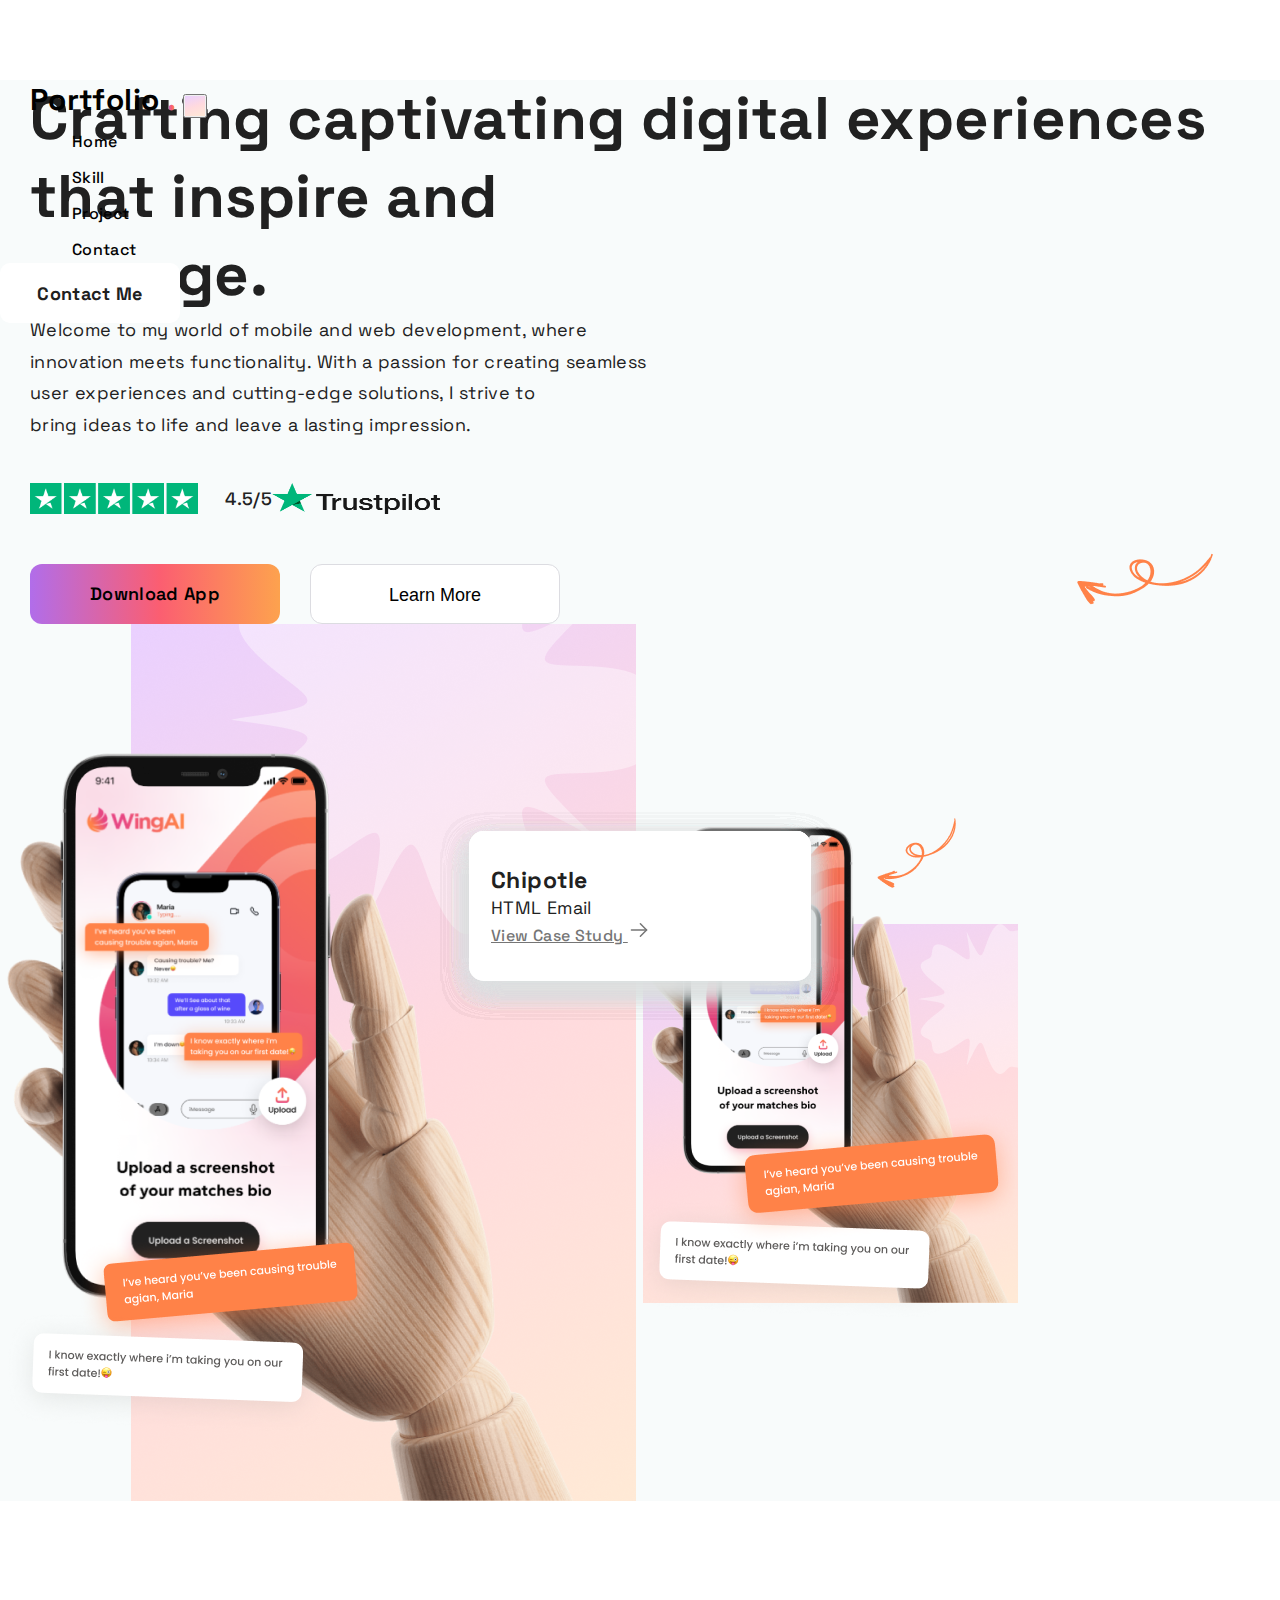
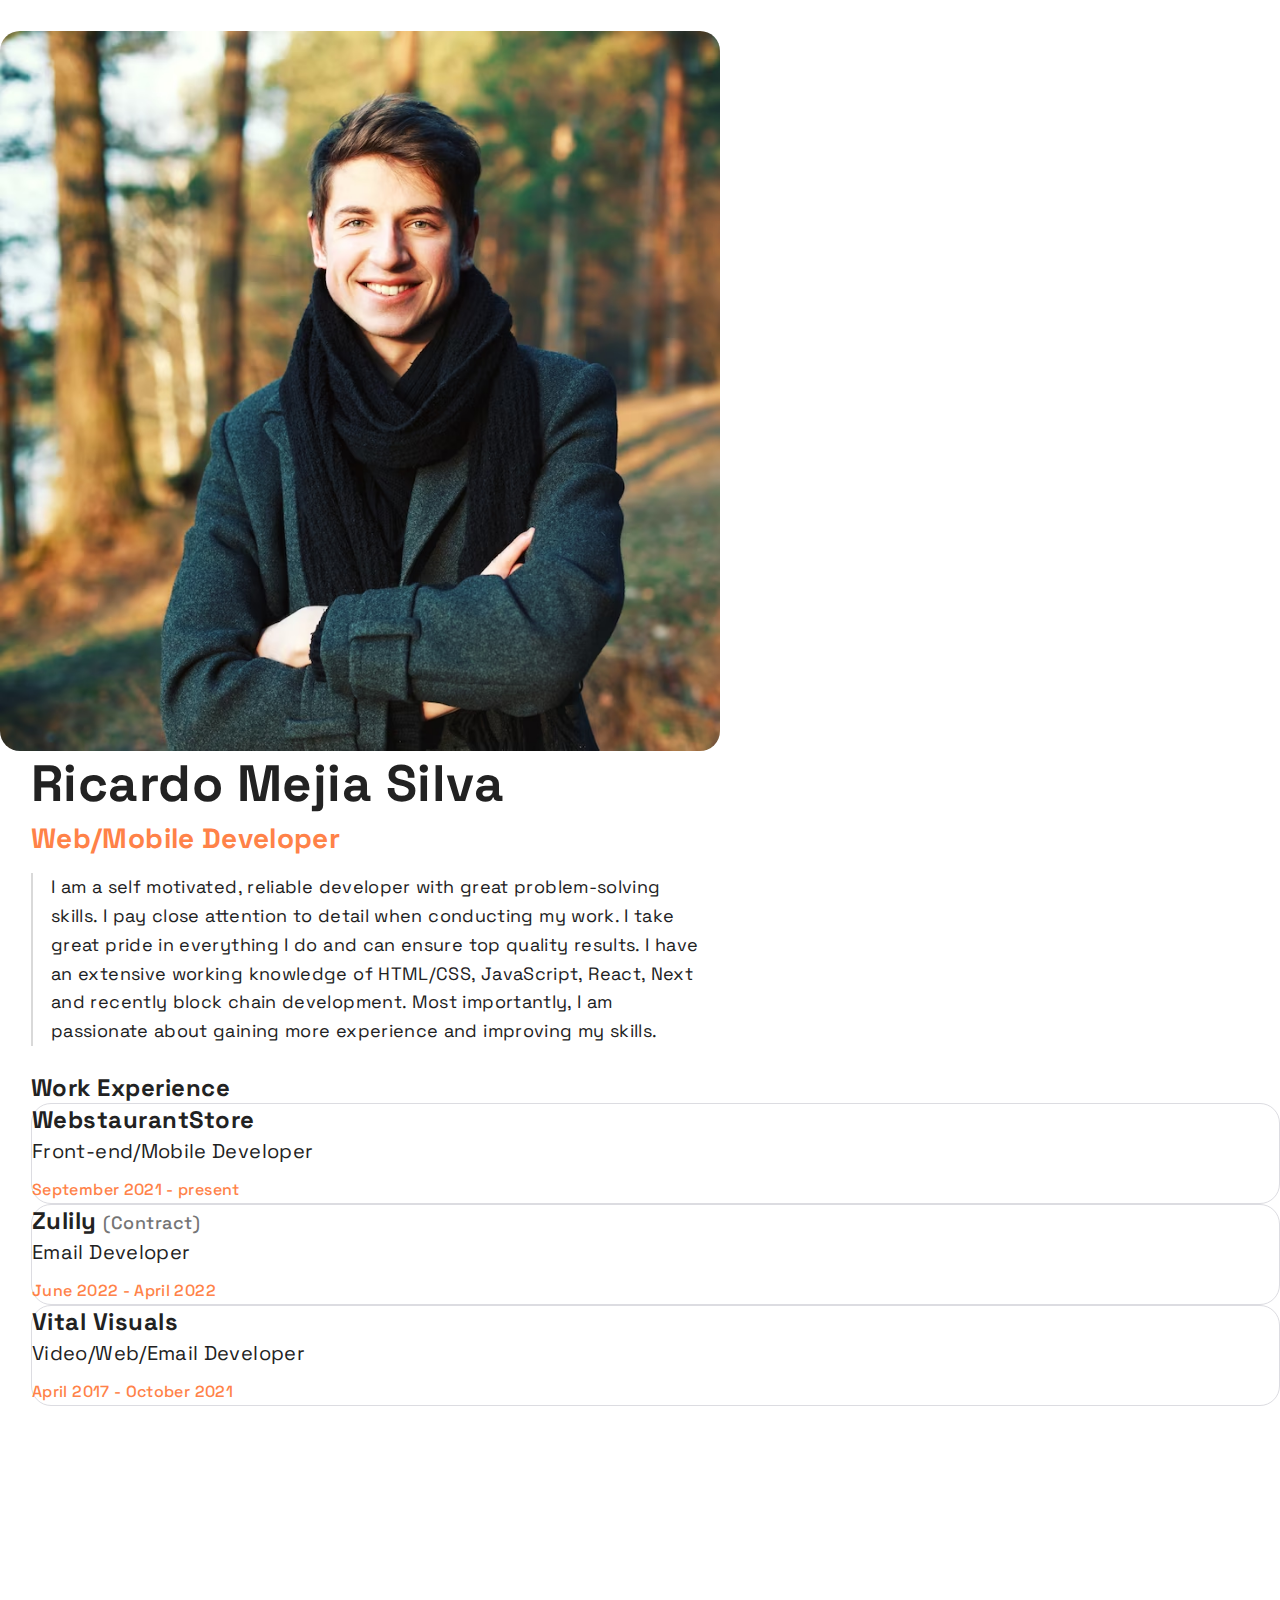
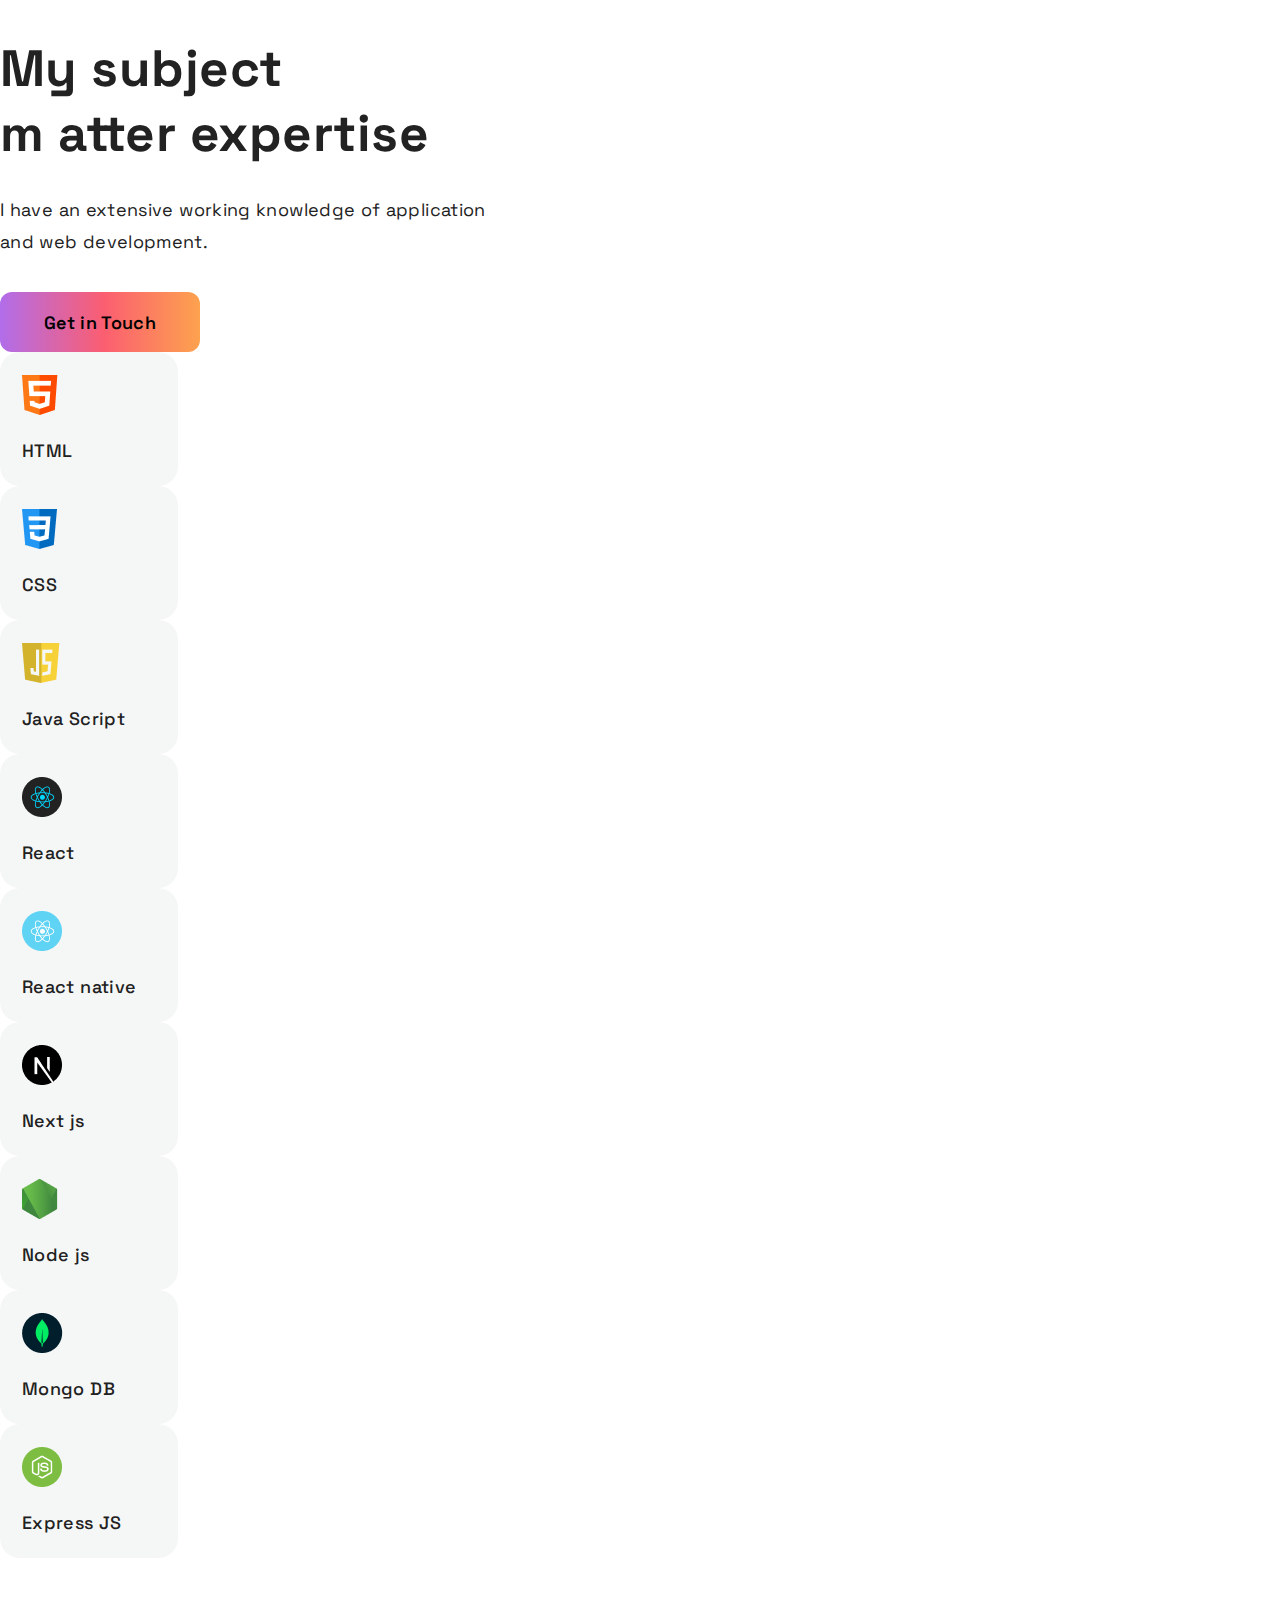
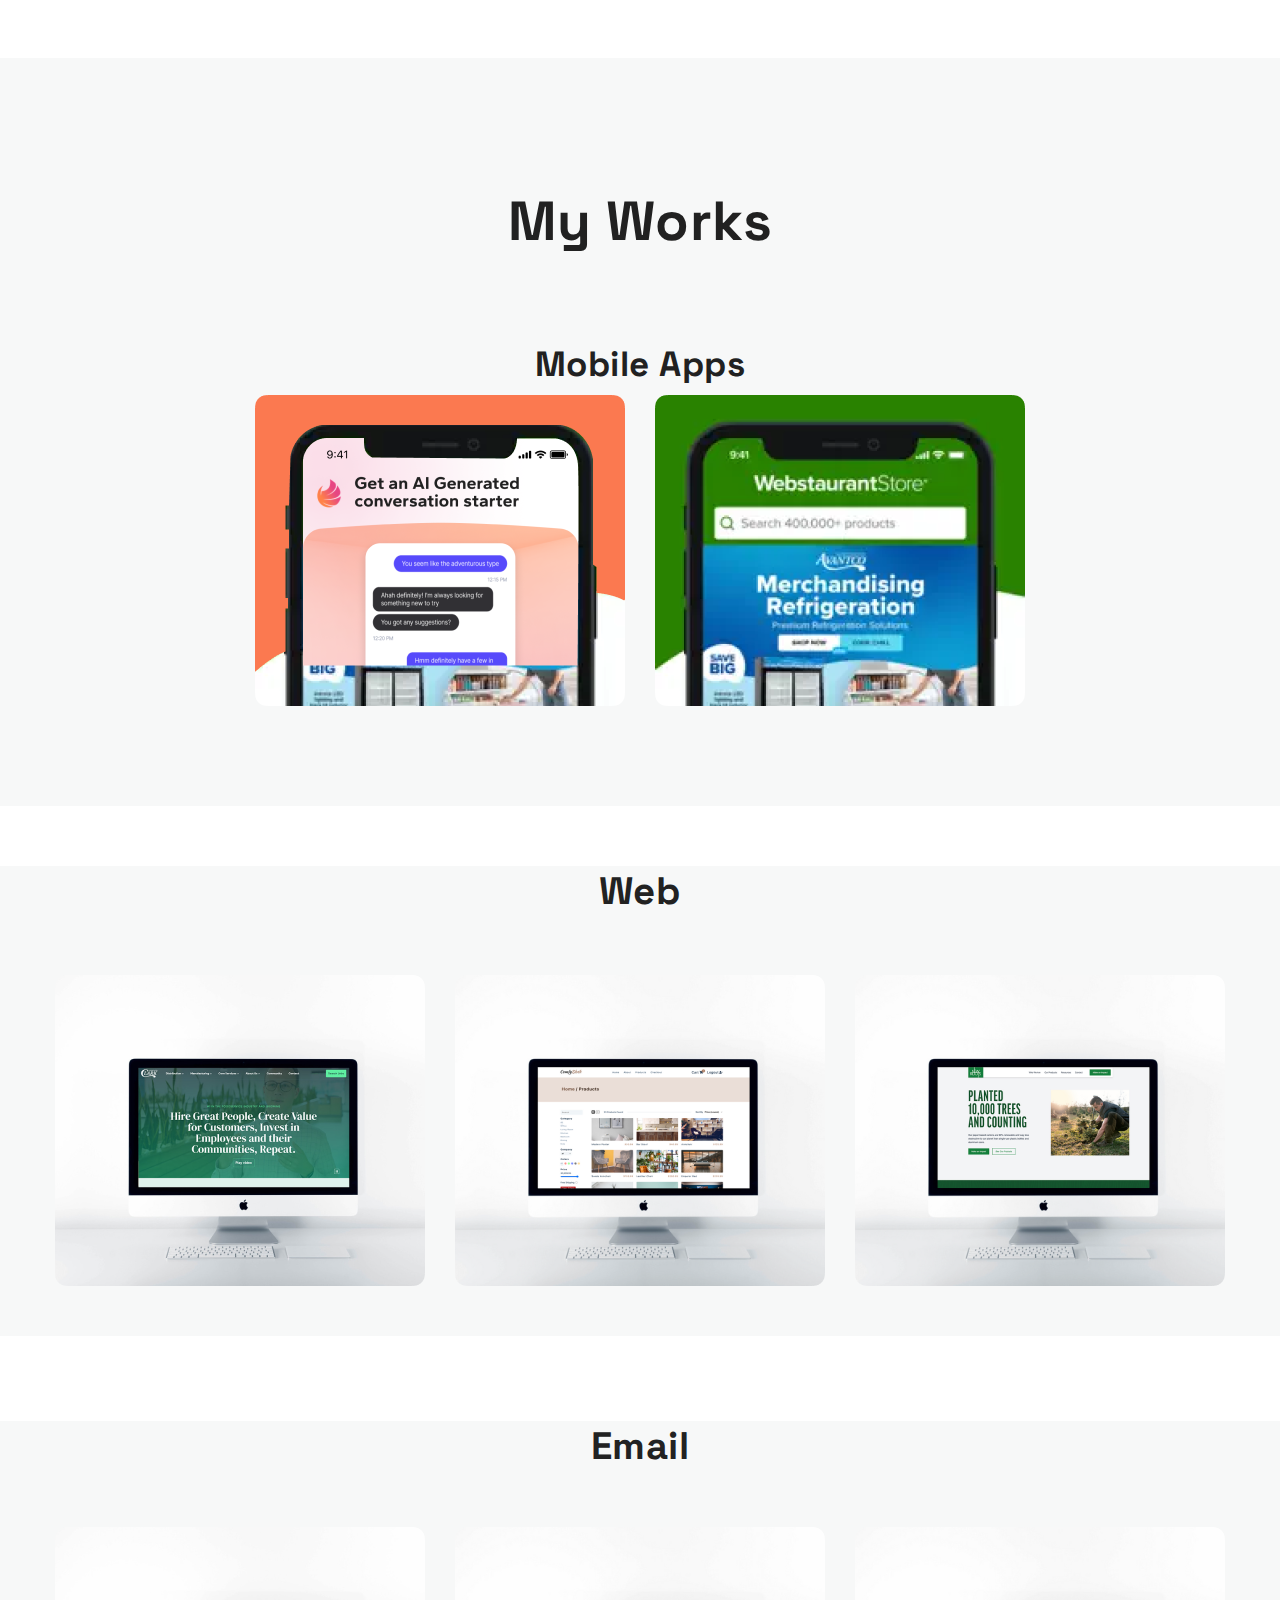
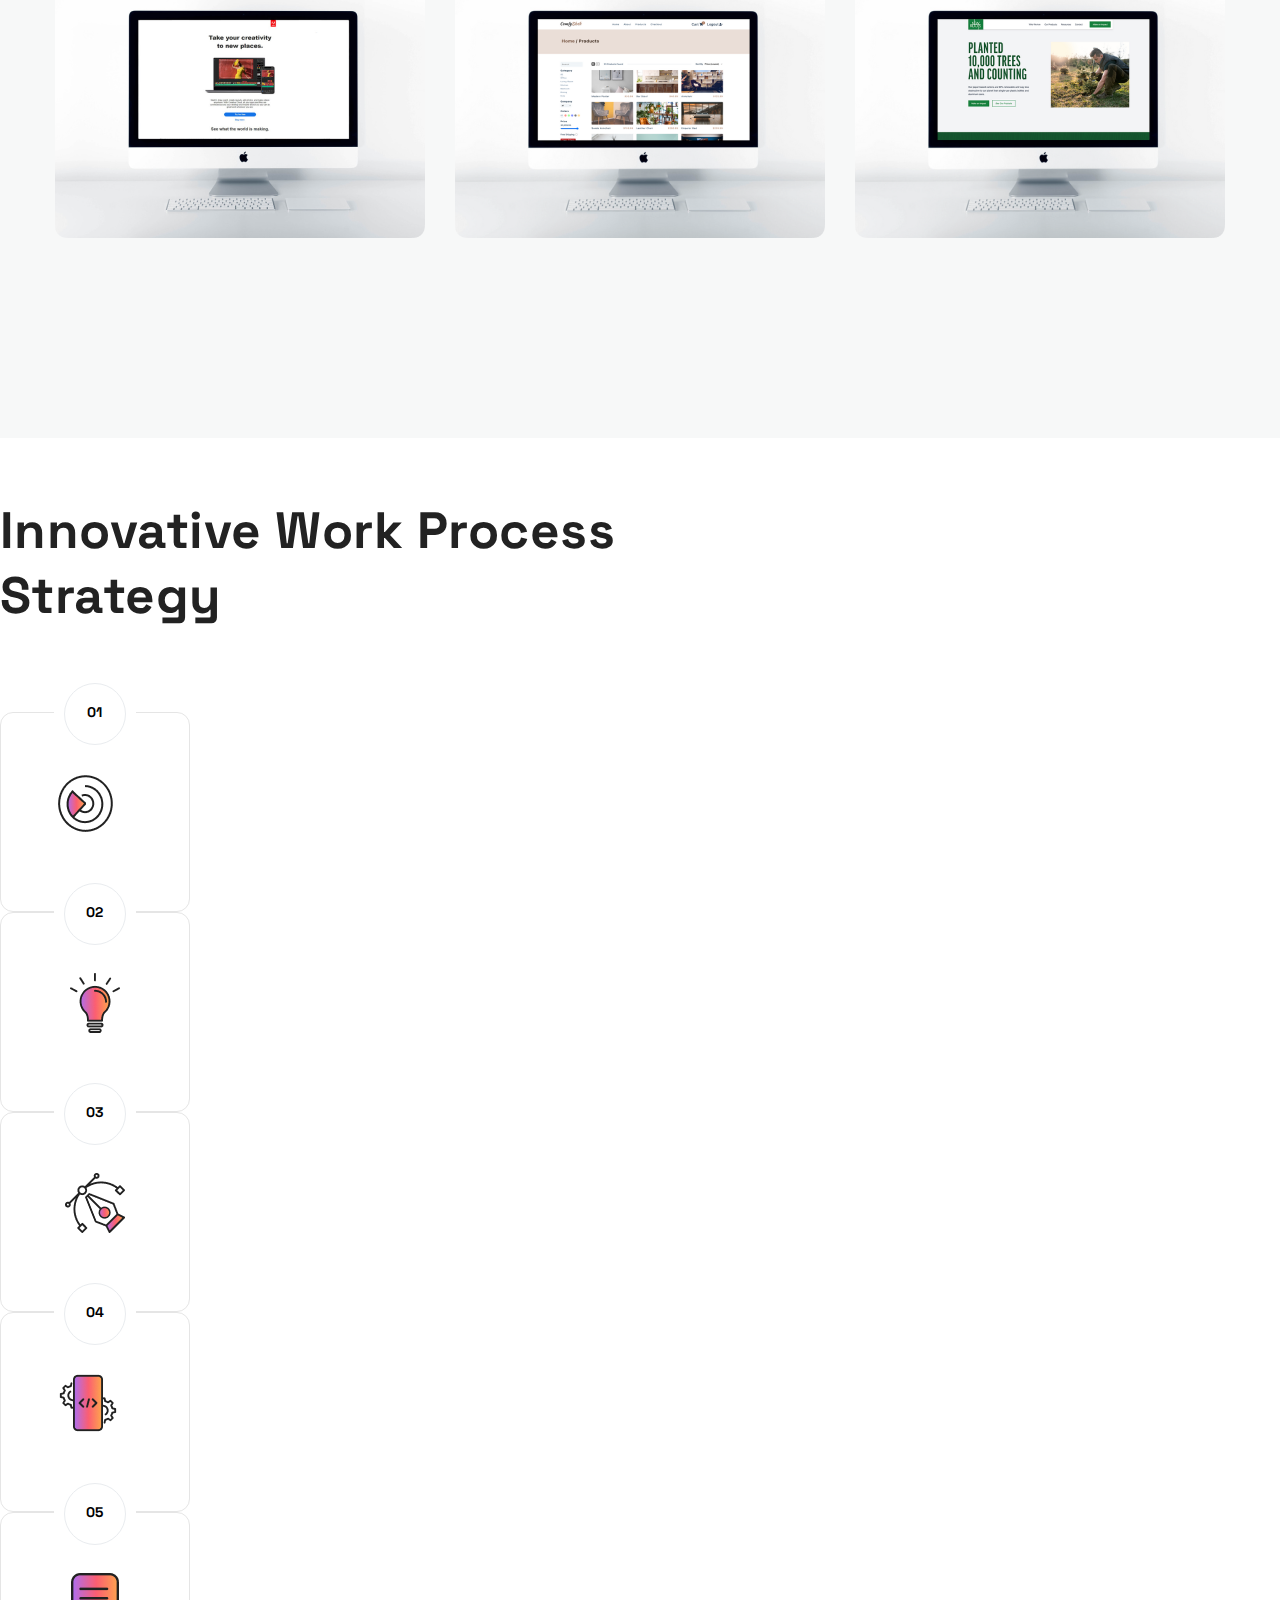
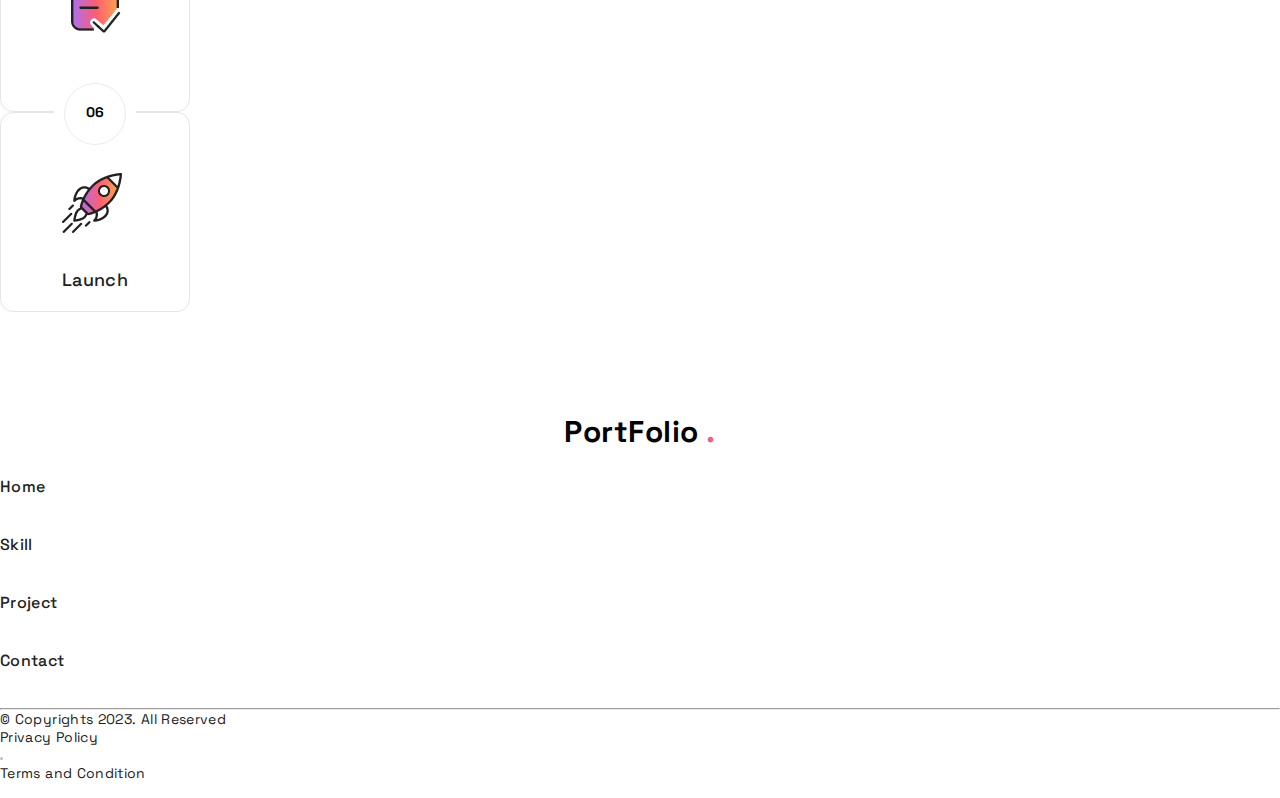
==== index.html @ aa21271e "first commit" ====
<!doctype html>
<html lang="en">

<head>
  <!-- Required meta tags -->
  <meta charset="utf-8">
  <meta name="viewport" content="width=device-width, initial-scale=1">

  <!-- Bootstrap CSS -->
  <link href="https://cdn.jsdelivr.net/npm/bootstrap@5.0.2/dist/css/bootstrap.min.css" rel="stylesheet"
    integrity="sha384-EVSTQN3/azprG1Anm3QDgpJLIm9Nao0Yz1ztcQTwFspd3yD65VohhpuuCOmLASjC" crossorigin="anonymous">

  <title>Index Page</title>

  <link rel="stylesheet" href="assets/css/style.css">
  <link rel="stylesheet" href="assets/css/responsive.css">
  <link rel="stylesheet" href="https://cdnjs.cloudflare.com/ajax/libs/font-awesome/6.4.2/css/all.min.css">

</head>

<body>


  <!-- Optional JavaScript; choose one of the two! -->

  <!-- Option 1: Bootstrap Bundle with Popper -->
  <header>

    <div class="nav_section">
      <nav class="navbar navbar-expand-md navbar-light ">
        <div class="container">
          <a class="navbar-brand" href="#">Portfolio <span>.</span></a>
          <button class="navbar-toggler" type="button" data-bs-toggle="collapse"
            data-bs-target="#navbarSupportedContent" aria-controls="navbarSupportedContent" aria-expanded="false"
            aria-label="Toggle navigation">
            <span class="navbar-toggler-icon"></span>
          </button>
          <div class="collapse navbar-collapse" id="navbarSupportedContent">
            <ul class="navbar-nav me-auto mb-2 mb-md-0">
              <li class="nav-item">
                <a class="nav-link active" aria-current="page" href="#">Home</a>
              </li>
              <li class="nav-item">
                <a class="nav-link" href="#">Skill</a>
              </li>
              <li class="nav-item">
                <a class="nav-link" href="#">Project</a>
              </li>
              <li class="nav-item">
                <a class="nav-link" href="#">Contact</a>
              </li>

            </ul>
            <div class="contact_btn ">
              <button class="btn btn-secondary"><a class="contact_me" href="">Contact Me</a>
              </button>
            </div>
          </div>
        </div>
      </nav>

    </div>


  </header>

  <main>
    <section class="top_section" style="background-color:#F8FBFB;">
      <div class="container ">
        <div class="row">
          <div class="col col-lg-12">
          </div>
        </div>
        <div class="row">

          <div class="col-md-7">
            <div class="left_content">
              <h2>
                Crafting captivating
                digital experiences <br>
                that inspire and <br>
                engage.
                
              </h2>
              <p>
                Welcome to my world of mobile and web development, where <br class="d-none d-lg-block"> innovation meets
                functionality.
                With a passion for creating seamless <br class="d-none d-lg-block"> user experiences and cutting-edge
                solutions,
                I strive to <br class="d-none d-lg-block"> bring ideas to life and leave a lasting impression.
              </p>

              <div class="img_group">
                <img src="./assets/images/star_pic.png" alt="">
                <span>4.5/5</span><img src="./assets/images/star_pic2.png" alt="">
              </div>
              <div class="btn_group">
                <button class="btn btn-primary"><a>Download App</a></button>
                <button>
                  <a href="#"></a>Learn More
                </button>

                <img class="d-none d-lg-block btn_img" src="./assets/images/Frame.png" alt="">
              </div>
            </div>
          </div>
          <div class="col-md-5 p-0">
            <div class="right_content_hero ">
              <img class="d-none d-lg-block img-fluid w-100" src="./assets/images/hero-img.png" alt="">
              <img class="d-block d-lg-none img-fluid w-100" src="./assets/images/sm-bg.png" alt="">
            </div>
          </div>
        </div>

      </div>


    </section>


    <!-- ..............DEVELOPER PAGE START............ -->

    <section id="developer" style="background-color:#FFF; padding-bottom: 100px;">

      <div class="container">
        <div class="row">
          <div class="col-12 col-lg-5 ">
            <div class="dev_left_img">
              <img class="img-fluid" src="./assets/images/dev_left_img.png" alt="">
            </div>


          </div>
          <div class="col-12 col-lg-7">
            <div class="dev_right_side">
              <h1>Ricardo Mejia Silva</h1>

              <span>Web/Mobile Developer</span>

              <p class="para">I am a self motivated, reliable developer with great problem-solving <br
                  class="d-none d-md-block"> skills. I pay
                close attention to detail when conducting my work. I take <br class="d-none d-md-block">
                great pride in everything I do and can ensure top quality results. I have <br class="d-none d-md-block">
                an extensive working
                knowledge of HTML/CSS, JavaScript, React, Next <br class="d-none d-md-block">
                and recently block chain development. Most importantly, I am <br class="d-none d-md-block"> passionate
                about gaining more
                experience and improving my skills.</p>

              <h5>Work Experience</h5>

              <div class="card">
                <div class="card-body d-flex ">
                  <div>
                    <h5 class="card-title">WebstaurantStore</h5>

                    <p class="pera_section">Front-end/Mobile Developer</p>
                  </div>
                  <span>September 2021 - present</span>
                </div>
                <div class="card-body d-flex ">
                  <div>
                    <h5 class="card-title">Zulily <span id="contact">(Contract)</span></h5>

                    <p class="pera_section">Email Developer</p>
                  </div>

                  <span>June 2022 - April 2022</span>


                </div>
                <div class="card-body d-flex ">
                  <div>
                    <h5 class="card-title">Vital Visuals</h5>

                    <p class="pera_section">Video/Web/Email Developer</p>
                  </div>

                  <span>April 2017 - October 2021</span>


                </div>

              </div>

            </div>

          </div>
        </div>

    </section>
    <!-- SUBJECT EXPERTISE START -->



    <section class="sub_expertise" style="padding-bottom: 100px;">

      <div class="container">
        <div class="row">

          <div class="col col-lg-6">
            <div class="sub_left">
              <h1>My subject <br class="d-none d-lg-block">
                m atter expertise
              </h1>

              <p class="left_pera ">I have an extensive working knowledge of application <br class="d-none d-lg-block">
                and web development. </p>

              <button class="btn btn-primary">Get in Touch

              </button>

            </div>

          </div>
          <div class="col col-lg-6">
            <div class="sub_right">
              <div class="box_group d-flex flex-wrap gap-4  ">
                <div class=" box ">

                  <img src="./assets/images/html.png" alt="">

                  <p>HTML</p>

                </div>
                <div class="box">

                  <img src="./assets/images/css.png" alt="">

                  <p>CSS</p>

                </div>
                <div class="box">
                  <img src="./assets/images/javascript.png" alt="">

                  <p>Java Script</p>

                </div>

                <div class="box">

                  <img src="./assets/images/react.png" alt="">

                  <p>React</p>

                </div>
                <div class="box">
                  <img src="./assets/images/react_native.png" alt="">

                  <p>React native</p>

                </div>
                <div class="box">
                  <img src="./assets/images/next_js.png" alt="">
                  <p>Next js</p>

                </div>



                <div class="box">
                  <img src="./assets/images/node_js.png" alt="">
                  <p>Node js</p>

                </div>
                <div class="box">
                  <img src="./assets/images/mongodb.png" alt="">
                  <p>Mongo DB</p>

                </div>
                <div class="box">
                  <img src="./assets/images/express_js.png" alt="">

                  <p>Express JS</p>

                </div>
              </div>



            </div>

          </div>


        </div>
      </div>
      </div>



      </div>

      </div>
    </section>




    <!-- SUBJECT EXPERTISE END -->

    <!-- MY WORK START -->

    <section id="my_works_section" class="section_padding" style="background: #F7F8F8;">

      <div class="container">
        <div class="row">
          <div class="col-lg-12">
            <div class="my_works">
              <h1>My Works</h1>

              <h2>Mobile Apps</h2>

              <div class="mobile_apps_img">
                <!-- mobile app part -->
                <div class="mobile_apps_item position-relative">
                  <img class="img-fluid" src="./assets/images/mobile_apps_left_img.png" alt="">

                  <div class="app ">
                    <h3>WingAI</h3>
                    <p>React App</p>
                    <span>View Case Study
                      <svg xmlns="http://www.w3.org/2000/svg" width="22" height="22" viewBox="0 0 22 22" fill="none">
                        <path d="M3.4375 11H18.5625" stroke="#757575" stroke-width="1.5" stroke-linecap="round"
                          stroke-linejoin="round" />
                        <path d="M12.375 4.8125L18.5625 11L12.375 17.1875" stroke="#757575" stroke-width="1.5"
                          stroke-linecap="round" stroke-linejoin="round" />
                      </svg>
                    </span>

                  </div>
                </div>
                <!-- mobile app part -->
                <!-- mobile app  part -->
                <div class="mobile_apps_item position-relative">
                  <img class="img-fluid" src="./assets/images/mobile_apps_right_img.png" alt="">

                  <div class="app ">
                    <h3>WebstaurantStore</h3>
                    <p>JavaScript App</p>
                    <span>View Case Study
                      <svg xmlns="http://www.w3.org/2000/svg" width="22" height="22" viewBox="0 0 22 22" fill="none">
                        <path d="M3.4375 11H18.5625" stroke="#757575" stroke-width="1.5" stroke-linecap="round"
                          stroke-linejoin="round" />
                        <path d="M12.375 4.8125L18.5625 11L12.375 17.1875" stroke="#757575" stroke-width="1.5"
                          stroke-linecap="round" stroke-linejoin="round" />
                      </svg>
                    </span>

                  </div>

                </div>
                <!-- mobile app  part -->

              </div>


            </div>

          </div>

        </div>

      </div>


    </section>


    <!-- MY WORK END -->


    <section id="web_section" style="background: #F7F8F8; padding-bottom: 50px;">

      <div class="container">
        <div class="row">
          <div class="col-lg-12">
            <div class="web">
              <h2>Web</h2>

              <div class="web_img_group">

                <div class="web_img_item position-relative">
                  <img src="./assets/images/web_img1.png" alt="">

                  <div class="web_box">
                    <h3>Clark Associates</h3>
                    <p>Company page</p>
                    <span>View Case Study
                      <svg xmlns="http://www.w3.org/2000/svg" width="22" height="22" viewBox="0 0 22 22" fill="none">
                        <path d="M3.4375 11H18.5625" stroke="#757575" stroke-width="1.5" stroke-linecap="round"
                          stroke-linejoin="round" />
                        <path d="M12.375 4.8125L18.5625 11L12.375 17.1875" stroke="#757575" stroke-width="1.5"
                          stroke-linecap="round" stroke-linejoin="round" />
                      </svg>

                    </span>

                  </div>

                </div>

                <div class="web_img_item position-relative">
                  <img src="./assets/images/web_img2.png" alt="">

                  <div class="web_box">
                    <h3>Comfy Store</h3>
                    <p>React App</p>
                    <span>View Case Study
                      <svg xmlns="http://www.w3.org/2000/svg" width="22" height="22" viewBox="0 0 22 22" fill="none">
                        <path d="M3.4375 11H18.5625" stroke="#757575" stroke-width="1.5" stroke-linecap="round"
                          stroke-linejoin="round" />
                        <path d="M12.375 4.8125L18.5625 11L12.375 17.1875" stroke="#757575" stroke-width="1.5"
                          stroke-linecap="round" stroke-linejoin="round" />
                      </svg>

                    </span>

                  </div>

                </div>

                <div class="web_img_item position-relative">
                  <img src="./assets/images/web_img3.png" alt="">

                  <div class="web_box">
                    <h3>New Roots</h3>
                    <p>Landing Page</p>
                    <span>View Case Study
                      <a href="./project_details_page2.html"><svg xmlns="http://www.w3.org/2000/svg" width="22"
                          height="22" viewBox="0 0 22 22" fill="none">
                          <path d="M3.4375 11H18.5625" stroke="#757575" stroke-width="1.5" stroke-linecap="round"
                            stroke-linejoin="round" />
                          <path d="M12.375 4.8125L18.5625 11L12.375 17.1875" stroke="#757575" stroke-width="1.5"
                            stroke-linecap="round" stroke-linejoin="round" />
                        </svg></a>

                    </span>

                  </div>

                </div>


              </div>

            </div>

          </div>
        </div>
      </div>


    </section>




    <section id="email_section" style="background: #F7F8F8; padding-bottom: 200px;">

      <div class="container">
        <div class="row">
          <div class="col-lg-12">
            <div class="email">
              <h2>Email</h2>

              <div class="email_img_group">

                <div class="email_item position-relative">
                  <img src="./assets/images/email_img1.png" alt="">

                  <div class="email_box">
                    <h3>Adobe</h3>
                    <p>HTML Email</p>
                    <span>View Case Study
                      <svg xmlns="http://www.w3.org/2000/svg" width="22" height="22" viewBox="0 0 22 22" fill="none">
                        <path d="M3.4375 11H18.5625" stroke="#757575" stroke-width="1.5" stroke-linecap="round"
                          stroke-linejoin="round" />
                        <path d="M12.375 4.8125L18.5625 11L12.375 17.1875" stroke="#757575" stroke-width="1.5"
                          stroke-linecap="round" stroke-linejoin="round" />
                      </svg>

                    </span>

                  </div>

                </div>

                <div class="email_item position-relative">
                  <img src="./assets/images/web_img2.png" alt="">

                  <div class="email_box">
                    <h3>Apple</h3>
                    <p>HTML Email</p>
                    <span>View Case Study
                      <svg xmlns="http://www.w3.org/2000/svg" width="22" height="22" viewBox="0 0 22 22" fill="none">
                        <path d="M3.4375 11H18.5625" stroke="#757575" stroke-width="1.5" stroke-linecap="round"
                          stroke-linejoin="round" />
                        <path d="M12.375 4.8125L18.5625 11L12.375 17.1875" stroke="#757575" stroke-width="1.5"
                          stroke-linecap="round" stroke-linejoin="round" />
                      </svg>

                    </span>

                  </div>

                </div>

                <div class="email_item position-relative">
                  <img src="./assets/images/web_img3.png" alt="">

                  <div class="email_box">
                    <h3>Chipotle</h3>
                    <p>HTML Email</p>
                    <span>View Case Study
                      <svg xmlns="http://www.w3.org/2000/svg" width="22" height="22" viewBox="0 0 22 22" fill="none">
                        <path d="M3.4375 11H18.5625" stroke="#757575" stroke-width="1.5" stroke-linecap="round"
                          stroke-linejoin="round" />
                        <path d="M12.375 4.8125L18.5625 11L12.375 17.1875" stroke="#757575" stroke-width="1.5"
                          stroke-linecap="round" stroke-linejoin="round" />
                      </svg>

                    </span>

                  </div>

                </div>


              </div>

            </div>

          </div>
        </div>
      </div>


    </section>



    <section id="innovative_work" class="section_padding" style="background-color:#FFF;">
      <div class="container">
        <div class="section_head mb-5 text-center">
          <h1>Innovative Work Process <br class="d-none d-lg-block">
            Strategy</h1>
        </div>
        <div class="work_process_img_group">
          <div class="row">
            <div class="col-lg-2">

              <div class="work_process_img g-2 ">
                <div class="outer_box">

                  <div class="work_process_up_img">


                    <p class="number">01</p>

                  </div>
                </div>

                <div class="work_process_img_item text-center">
                  <img src="./assets/images/work_process1.png" alt="">
                  <p>Discover</p>
                </div>

              </div>

            </div>
            <div class="col-lg-2">
              <div class="work_process_img">
                <div class="outer_box">
                  <div class="work_process_up_img">


                    <p class="number">02</p>

                  </div>

                </div>






                <div class="work_process_img_item text-center">
                  <img src="./assets/images/work_process2.png" alt="">
                  <p>Idea</p>

                </div>

              </div>
            </div>
            <div class="col-lg-2">

              <div class="work_process_img">

                <div class="outer_box">
                  <div class="work_process_up_img">

                    <p class="number">03</p>

                  </div>


                </div>


                <div class="work_process_img_item text-center">
                  <img src="./assets/images/work_process3.png" alt="">
                  <p>Deign</p>
                </div>


              </div>

            </div>
            <div class="col-lg-2">
              <div class="work_process_img">
                <div class="outer_box">
                  <div class="work_process_up_img">


                    <p class="number">04</p>

                  </div>

                </div>



                <div class="work_process_img_item text-center">
                  <img src="./assets/images/work_process4.png" alt="">
                  <p>Develop</p>
                </div>


              </div>
            </div>
            <div class="col-lg-2">
              <div class="work_process_img">
                <div class="outer_box">
                  <div class="work_process_up_img">


                    <p class="number">05</p>

                  </div>


                </div>


                <div class="work_process_img_item text-center">
                  <img src="./assets/images/work_process5.png" alt="">
                  <p>Test</p>
                </div>


              </div>
            </div>
            <div class="col-lg-2">
              <div class="work_process_img">
                <div class="outer_box">

                  <div class="work_process_up_img">

                    <p class="number">06</p>

                  </div>

                </div>


                <div class="work_process_img_item text-center">
                  <img src="./assets/images/work_process6.png" alt="">
                  <p>Launch</p>
                </div>

              </div>
            </div>
          </div>

        </div>

      </div>

      </div>


    </section>



    <section id="footer">
      <div class="container">
        <div class="footer_head">
          <h3>
            PortFolio
            <span>.</span>

          </h3>

        </div>


        <div class="footer_list">
          <ul class="list_group d-flex justify-content-center align-items-center">
            <li>Home</li>
            <li>Skill</li>
            <li>Project</li>
            <li>Contact</li>
          </ul>

        </div>
        <hr>


        <div class="footer_bottom d-flex ">


          <p class="left_footer_text">© Copyrights 2023. All Reserved</p>

          <ul class=" right_footer_text d-flex align-items-end">

            <li>Privacy Policy</li>
            <li><svg xmlns="http://www.w3.org/2000/svg" width="3" height="3" viewBox="0 0 3 3" fill="none">
                <circle cx="1.5" cy="1.5" r="1.5" fill="#BEBEBE" />
              </svg></li>
            <li>Terms and Condition</li>
          </ul>


        </div>


      </div>

    </section>




    </div>

    <!-- </section> -->



  </main>







  <script src="https://cdn.jsdelivr.net/npm/bootstrap@5.0.2/dist/js/bootstrap.bundle.min.js"
    integrity="sha384-MrcW6ZMFYlzcLA8Nl+NtUVF0sA7MsXsP1UyJoMp4YLEuNSfAP+JcXn/tWtIaxVXM"
    crossorigin="anonymous"></script>

  <!-- Option 2: Separate Popper and Bootstrap JS -->
  <!--
    <script src="https://cdn.jsdelivr.net/npm/@popperjs/core@2.9.2/dist/umd/popper.min.js" integrity="sha384-IQsoLXl5PILFhosVNubq5LC7Qb9DXgDA9i+tQ8Zj3iwWAwPtgFTxbJ8NT4GN1R8p" crossorigin="anonymous"></script>
    <script src="https://cdn.jsdelivr.net/npm/bootstrap@5.0.2/dist/js/bootstrap.min.js" integrity="sha384-cVKIPhGWiC2Al4u+LWgxfKTRIcfu0JTxR+EQDz/bgldoEyl4H0zUF0QKbrJ0EcQF" crossorigin="anonymous"></script>
    -->
</body>

</html>
---- assets/css/style.css ----
@import url('https://fonts.googleapis.com/css2?family=Space+Grotesk:wght@300;400;500;600;700&display=swap');

/* ......common css start........ */
* {
  margin: 0;
  padding: 0;
  box-sizing: border-box;
}

@import url(../fonts/style.css);

body {
  /* font-family: 'Space Grotesk Regular'; */
  font-family: 'Space Grotesk', sans-serif;
  font-weight: 400;
  font-size: 1.8rem;
  letter-spacing: 0.36px;
}

:root {
  --theme-primary: border-radius: 12px;
  --theme-primary: linear-gradient(90deg, #B16DEA 0%, #FB5E71 51.72%, #FDA24E 100%);
  --theme-secondary: #D9EEE4;
  --text-warning: #E61C2B;
  --text-primary: #222;
  --text-secondary: rgba(34, 34, 34, 0.80);
}

p {
  color: var(--text-secondary);
  font-family: 'Space Grotesk';
  font-size: 1.8rem;
  font-style: normal;
  font-weight: 400;
  line-height: normal;
  letter-spacing: 0.36px;

}

h1,
h2,
h3,
h4,
h5,
h6 {
  color: var(--text-primary);
  font-family: 'Space Grotesk';
  font-style: normal;
  font-weight: 700;
  line-height: normal;
  letter-spacing: 0.48px;
}

img {
  vertical-align: middle;
}


h1 {
  font-size: 3.2rem
}

h2 {
  font-size: 2.4rem
}

h3 {
  font-size: 1.8rem
}

.bg-gray {
  background-color: #eee;
}

ul {
  list-style: none;
}

a {
  text-decoration: none;
}

.pt-10 {
  padding-top: 1rem
}

.pb-10 {
  padding-bottom: 1rem
}

.section_padding {
  padding-top: 100px;
  padding-bottom: 100px;
}

.pt-110 {
  padding-top: 110px;
}

/* .container{
  max-width: 1440px;
} */

.container-fluid {
  max-width: 1440px;
  padding-left: 106px;
}

.btn.btn-primary {
  padding: 0.2em 2em;
  font-size: 18px;
  font-family: 'Space Grotesk';
  background: var(--theme-primary);
  border: none;
  font-weight: 600;
  letter-spacing: 0.36px;
}

.btn.btn-secondary {
  padding: 13px 18px;
  font-size: 11px;
  font-family: 'Space Grotesk';
  background: #fff;
  border: none;
  font-weight: 400;
  letter-spacing: 0.36px;
  border-radius: 10px;

}



/* ......common css end........ */



/* ..............NAVBAR START........... */

.navbar-light .navbar-nav .nav-link {
  
  color: #000;
}


.navbar-nav {
  padding-left: 72px;
}

.navbar-toggler-icon {
  display: inline-block;
  width: 1.5em;
  height: 1.5em;
  vertical-align: middle;
  background-repeat: no-repeat;
  background-position: center;
  background-size: 100%;
  background: linear-gradient(162deg, #EAD0FF 0%, #FFDADE 51.72%, #FFE9D6 100%);
}

.nav-link {
  color: #000;
  font-family: Space Grotesk;
  font-size: 16px;
  font-style: normal;
  font-weight: 500;
  line-height: normal;
}

.contact_me {
  color: #202020;
  font-family: Space Grotesk;
  font-size: 18px;
  font-style: normal;
  font-weight: 700;
  line-height: normal;
}

.contact_details {
  color: #fff;

}

.navbar-brand span {
  background: var(--Linear, linear-gradient(90deg, #B16DEA 0%, #FB5E71 51.72%, #FDA24E 100%));
  background-clip: text;
  -webkit-background-clip: text;
  -webkit-text-fill-color: transparent;
  font-family: Space Grotesk;
  font-size: 30px;
  font-style: normal;
  font-weight: 700;
  line-height: normal;
}

.navbar-brand {
  color: #000;
  font-family: Space Grotesk;
  font-size: 30px;
  font-style: normal;
  font-weight: 700;
  line-height: normal;
  padding-left: 30px;
}

.navbar-nav button {
  border-radius: 10px;
  
}

.contact_btn {
  padding-right: 100px;
}


/* ..............NAVBAR END........... */


/* ...........MAIN CONTENT START.......... */

.left_content {
  margin-top: 80px;
}

.left_content li {
  font-size: 18px;
}

.left_content h2 {
  color: #212121;
  font-family: Space Grotesk;
  font-size: 60px;
  font-style: normal;
  font-weight: 700;
  line-height: 130%;
  /* 78px */
  margin-top: 80px;
  padding-left: 30px;
}

.left_content p {
  color: #212121;
  font-family: Space Grotesk;
  font-size: 18px;
  font-style: normal;
  font-weight: 400;
  line-height: 175%;
  /* 31.5px */
  padding-left: 30px;
}

.img_group img {
  width: 167.917px;
  height: 31px;
  flex-shrink: 0;
}

.img_group span {
  padding-left: 20px;
  color: #212121;
  font-family: Space Grotesk;
  font-size: 18px;
  font-style: normal;
  font-weight: 500;
  line-height: 140%;
}

.right_img {
  background: linear-gradient(162deg, #EAD0FF 0%, #FFDADE 51.72%, #FFE9D6 100%);
  width: 505px;
  height: 877px;
  flex-shrink: 0;
  background-repeat: no-repeat;
}

.right_img svg {
  width: 417px;
  height: 429px;
  padding-left: 250px;
  padding-bottom: 220px;
}

.right_img img {
  width: 100%;
  height: 752px;
  padding-bottom: 306px;
}

.img_group {
  margin-top: 37px;
  gap: 15px;
  padding-left: 30px;
}

.btn_group {
  display: flex;
  text-align: center;
  gap: 30px;
  margin-top: 50px;
  padding-left: 30px;
  position: relative;
}

.btn_img {
  position: absolute;

  right: 5%;
  bottom: -37%;
}

.btn_group button {
  border-radius: 8px;
  background-color: #fff;
  border-radius: 12px;
  border: 1px solid #DCDCE1;
  background: #FFF;
  font-size: 18px;
  width: 250px;
  height: 60px;
  flex-shrink: 0;
  padding: 20px 10px;
}

.btn_group button a {
  font-size: 18px;
}

.right_img span {
  display: inline-flex;
  transform: rotate(-5.1deg);
  padding: 12px 18px;
  justify-content: center;
  align-items: center;
  gap: 19px;
  border-radius: 8px;
  background: #FF8248;
  box-shadow: 0px 5.08501px 28px 0px rgba(255, 130, 72, 0.50);
}

/* ...........MAIN CONTENT END.......... */



/* <!-- ..............DEVELOPER PAGE START............ --> */

#developer {
  padding-top: 130px;
  padding-bottom: 130px;
}

.dev_left_img img {
  height: 720px;
  flex-shrink: 0;
  border-radius: 20px;
}

.dev_right_side {
  padding-left: 31px;
}

.dev_right_side span {
  color: #FF8248;
  font-family: Space Grotesk;
  font-size: 28px;
  font-style: normal;
  font-weight: 700;
  line-height: 160%;
}

.dev_right_side p.para {
  color: #212121;
  font-family: Space Grotesk;
  font-size: 18px;
  font-style: normal;
  font-weight: 400;
  line-height: 160%;
  /* 28.8px */
  margin: 13px 0 26px;
  padding-left: 20px;
  position: relative;
}

.dev_right_side p.para:before {
  position: absolute;
  content: '';
  background: #D9D9D9;
  width: 2px;
  height: 100%;
  left: 0;
  top: 0;
}

.dev_right_side .card-body {

  flex-shrink: 0;
  border-radius: 20px;
  border: 1px solid #DCDCE1;
  background: #FFF;
  gap: 50px;
  justify-content: space-between;
}

.dev_right_side .card-body span {
  color: #FF8248;
  text-align: right;
  font-family: Space Grotesk;
  font-size: 16px;
  font-style: normal;
  font-weight: 500;
  line-height: 160%;

}


.pera_section {
  color: #212121;
  font-family: Space Grotesk;
  font-size: 20px;
  font-style: normal;
  font-weight: 400;
  line-height: 160%;
}

#contact {
  color: #757575;
  font-family: Space Grotesk;
  font-size: 18px;
  font-style: normal;
  font-weight: 500;
  line-height: 140%;
}

.card {
  border: none;
  gap: 10px;
}

/* SUB EXPERTISE */

.sub_expertise {
  margin-top: 130px;
}

.sub_left button {
  width: 200px;
  height: 60px;
  flex-shrink: 0;
  border-radius: 12px;
  margin-top: 35px;
}

.sub_left p {
  color: #212121;
  font-family: Space Grotesk;
  font-size: 18px;
  font-style: normal;
  font-weight: 400;
  line-height: 175%;
  margin-top: 28px;
}


.sub_right .img {
  width: 178px;
  height: 134px;
  flex-shrink: 0;
  border-radius: 20px;
  background: #F5F6F6;
  padding: 22px 22px;
}

.sub_right .box:hover {
  background: var(--Linear, linear-gradient(90deg, #B16DEA 0%, #FB5E71 51.72%, #FDA24E 100%));
}

.sub_right .box {
  width: 178px;
  height: 134px;
  flex-shrink: 0;
  border-radius: 20px;
  background: #F5F6F6;
  padding: 22px 22px;

}

.box {
  width: 178px;
  height: 134px;
  flex-shrink: 0;
  border-radius: 20px;
  background: #F5F6F6;
  padding: 22px 22px;

}

.box p {
  color: #212121;
  font-family: Space Grotesk;
  font-size: 18px;
  font-style: normal;
  font-weight: 500;
  line-height: 120%;
  /* 21.6px */
  margin-top: 25px;
}
.box p:hover{
  color: #fff;
}


/* SUB EXPERTISE */


/* <!-- ..............DEVELOPER PAGE END............ --> */



/* .............MY WORKS PAGE START........... */

.my_works h1 {
  text-align: center;
  margin-top: 68px;
  margin-bottom: 76px;
  color: #212121;
  font-family: Space Grotesk;
  font-size: 55px;
  font-style: normal;
  font-weight: 700;
  line-height: 130%;
}

.my_works h2 {
  text-align: center;

  color: #212121;
  text-align: center;
  font-family: Space Grotesk;
  font-size: 35px;
  font-style: normal;
  font-weight: 700;
  line-height: 175%;

}

.mobile_apps {
  padding-bottom: 22px;
}

.mobile_apps_img {
  display: flex;
  justify-content: center;
  gap: 30px;
}

.mobile_apps_item .app {
  position: absolute;
  width: 342px;
  flex-shrink: 0;
  border-radius: 15px;
  background: #FFF;
  box-shadow: 0px 10px 24px 0px rgba(221, 225, 225, 0.50);
  padding: 20px;
  bottom: -91px;
  left: 50%;
  transform: translateX(-50%);
  margin-bottom: 10px;
}


.app h3 {
  color: #212121;
  font-family: Space Grotesk;
  font-size: 23px;
  font-style: normal;
  font-weight: 700;
  line-height: 130%;
  /* 29.9px */
  margin-top: 13px;

}

.app p {
  color: #212121;
  font-family: Space Grotesk;
  font-size: 18px;
  font-style: normal;
  font-weight: 400;
  line-height: 130%;
  /* 23.4px */
}

.app span {
  color: #757575;
  font-family: Space Grotesk;
  font-size: 16px;
  font-style: normal;
  font-weight: 500;
  line-height: 130%;
  /* 20.8px */
  text-decoration-line: underline;
}
/* .............MY WORKS PAGE END........... */



/* WEB SECTION START */

.web h2 {
  margin-top: 60px;
  text-align: center;
  margin-bottom: 60px;
}

.web_img_group {
  display: flex;
  justify-content: center;
  gap: 30px;
}

.web_box h3 {
  color: #212121;
  font-family: Space Grotesk;
  font-size: 23px;
  font-style: normal;
  font-weight: 700;
  line-height: 130%;
  /* 29.9px */
  margin-top: 13px;
}

.web_box p {
  color: #212121;
  font-family: Space Grotesk;
  font-size: 18px;
  font-style: normal;
  font-weight: 400;
  line-height: 130%;
  /* 23.4px */
}

.web_box span {
  color: #757575;
  font-family: Space Grotesk;
  font-size: 16px;
  font-style: normal;
  font-weight: 500;
  line-height: 130%;
  /* 20.8px */
  text-decoration-line: underline;
  position: absolute;
  margin-bottom: 15px;
}

.web_box {
  position: relative;
}


.web_img_item {
  max-width: 370px;
}

.web_img_item .web_box {
  position: absolute;
  width: 342px;
  height: 150px;
  flex-shrink: 0;
  border-radius: 15px;
  background: #FFF;
  box-shadow: 0px 10px 24px 0px rgba(221, 225, 225, 0.50);
  padding: 22px;
  bottom: -91px;
  left: 50%;
  transform: translateX(-50%);
  margin-bottom: 10px;
}

/* WEB SECTION END */


/* EMAIL SECTION START */

.email h2 {
  margin-top: 85px;
  text-align: center;
  margin-bottom: 57px;
}

.email_img_group {
  display: flex;
  justify-content: center;
  gap: 30px;
}

.email_box h3 {
  color: #212121;
  font-family: Space Grotesk;
  font-size: 23px;
  font-style: normal;
  font-weight: 700;
  line-height: 130%;
  /* 29.9px */
  margin-top: 13px;
}

.email_box p {
  color: #212121;
  font-family: Space Grotesk;
  font-size: 18px;
  font-style: normal;
  font-weight: 400;
  line-height: 130%;
  /* 23.4px */
}

.email_box span {
  color: #757575;
  font-family: Space Grotesk;
  font-size: 16px;
  font-style: normal;
  font-weight: 500;
  line-height: 130%;
  /* 20.8px */
  text-decoration-line: underline;
  position: absolute;
  margin-bottom: 15px;
}
.email_img_item {
  max-width: 370px;
}

.email_box {
  position: relative;
}

.email_item .email_box {
  position: absolute;
  width: 342px;
  height: 150px;
  flex-shrink: 0;
  border-radius: 15px;
  background: #FFF;
  box-shadow: 0px 10px 24px 0px rgba(221, 225, 225, 0.50);
  padding: 22px;
  bottom: -91px;
  left: 50%;
  transform: translateX(-50%);
  margin-bottom: 10px;
}

/* EMAIL SECTION END */


/* WORK PROCESS SECTION START */
.section_padding {
  padding-top: 60px;
  padding-bottom: 100px;
}

.work_process_img {
  width: 190px;
  height: 200px;
  flex-shrink: 0;
  border-radius: 13px;
  border: 1px solid #E5E5E5;
  background: #FFF;
  display: flex;
  justify-content: center;
  align-items: center;
  position: relative;
}

.work_process_img img{
  margin-top: 40px;
}

.section_head h1 {
  margin-bottom: 84px;
}

.work_process_img_item p {
  color: #212121;
  font-family: Space Grotesk;
  font-size: 18px;
  font-style: normal;
  font-weight: 500;
  line-height: 130%;
  /* 23.4px */
  margin-top: 35px;
}

.number {
  color: #000;
  text-align: center;
  font-family: Space Grotesk;
  font-size: 14px;
  font-style: normal;
  font-weight: 700;
  margin-bottom: 0px !important;
  margin-top: 10px;

}

.up_img_parent {
  background: #fff;
  padding: 4px;
}

.outer_box {
  background-color: white;
  padding: 10px;
  position: absolute;
  top: -40px;
  left: 50%;
  transform: translateX(-50%);
}



.work_process_up_img {
  width: 62px;
  height: 62px;
  border: 1px solid #e9ecef;
  border-radius: 50%;
  background: #fff;
  padding: 9px;
}

.work_process_up_img:hover {
  background: linear-gradient(90deg, #B16DEA 0%, #FB5E71 51.72%, #FDA24E 100%);
}




.btn-outline-secondary {
 
  border-color: #e9ecef;
}
.btn-outline-secondary:hover{
  background: #FFF;
  color: #000;
}

/* WORK PROCESS SECTION END */

/* FOOTER SECTION START */

.footer_head h3 {
  color: #000;
  font-family: Space Grotesk;
  font-size: 30px;
  font-style: normal;
  font-weight: 700;
  line-height: normal;
  text-align: center;
}

.footer_head span {
  background: var(--Linear, linear-gradient(90deg, #B16DEA 0%, #FB5E71 51.72%, #FDA24E 100%));
  background-clip: text;
  -webkit-background-clip: text;
  -webkit-text-fill-color: transparent;
  font-family: Space Grotesk;
  font-size: 30px;
  font-style: normal;
  font-weight: 700;
  line-height: normal;
}

.list_group li {
  color: #212121;
  font-family: Space Grotesk;
  font-size: 16px;
  font-style: normal;
  font-weight: 500;
  line-height: normal;
  margin-top: 25px;
  margin-bottom: 37px;
}

.footer_bottom {
  justify-content: space-between;
  margin-bottom: 16px;
}

.footer_list ul {
  gap: 50px;
}

.left_footer_text {
  color: #212121;
  font-family: Space Grotesk;
  font-size: 14px;
  font-style: normal;
  font-weight: 400;
  line-height: normal;

}
.right_footer_text {
  color: #212121;
  font-family: Space Grotesk;
  font-size: 14px;
  font-style: normal;
  font-weight: 400;
  line-height: normal;
  gap: 20px;
}

/* FOOTER SECTION END */



/* PROJECT DETAILS PAGE START */

.contact_btn button {
  width: 180px;
  height: 60px;
  flex-shrink: 0;
  border-radius: 12px;

}

.contact_btn button .a {
  color: #fff;
}

.group_list {
  color: #000;
  font-family: Space Grotesk;
  font-size: 20px;
  font-style: normal;
  font-weight: 500;
  line-height: normal;
  gap: 10px;
  margin-top: 21px;
}

.group_list span {
  color: #FF8248;
  font-family: Space Grotesk;
  font-size: 20px;
  font-style: normal;
  font-weight: 500;
  line-height: normal;
}

.clark_content {
  text-align: center;
}

.clark_content h1 {
  color: #212121;
  font-family: Space Grotesk;
  font-size: 50px;
  font-style: normal;
  font-weight: 700;
  line-height: 130%;
}

.clark_content p {
  margin-top: 11px;
  margin-bottom: 26px;
  color: #212121;
  font-family: Space Grotesk;
  font-size: 22px;
  font-style: normal;
  font-weight: 400;
  line-height: 130%;
}

.lorem_text p {
  width: 100%;
  text-align: center;
  color: #212121;
  text-align: center;
  font-family: Space Grotesk;
  font-size: 18px;
  font-style: normal;
  font-weight: 400;
  line-height: 175%;
  margin-top: 36px;
}



.project_details_btn_group {
  justify-content: center;
  gap: 15px;
  margin-top: 33px;
}

.launch_btn button {
  width: 329px;
  height: 60px;
  flex-shrink: 0;
  border-radius: 12px;

}

.code_btn button {
  width: 329px;
  height: 60px;
  flex-shrink: 0;
  border-radius: 12px;
  padding: 0 25px 20px 0;
  background: #FFF;
  border: 1px solid #DCDCE1;
  position: relative;
  border-radius: 10px;

}

.code_btn a {
  padding: 16px 110px;
}

.project_details_footer_head {
  margin-top: 121px;
}

.project_details_footer_head h3 {
  color: #000;
  font-family: Space Grotesk;
  font-size: 30px;
  font-style: normal;
  font-weight: 700;
  line-height: normal;
  text-align: center;
}

.project_details_footer_head span {
  background: var(--Linear, linear-gradient(90deg, #B16DEA 0%, #FB5E71 51.72%, #FDA24E 100%));
  background-clip: text;
  -webkit-background-clip: text;
  -webkit-text-fill-color: transparent;
  font-family: Space Grotesk;
  font-size: 30px;
  font-style: normal;
  font-weight: 700;
  line-height: normal;
}

/* PROJECT DETAILS PAGE END */


/* PROJECT DETAILS2 PAGE START */
.clark_content span {
  color: #212121;
  text-align: center;
  font-family: Space Grotesk;
  font-size: 18px;
  font-style: normal;
  font-weight: 400;
  line-height: 130%;
}

/* PROJECT DETAILS2 PAGE END */

.nav_section {
  position: absolute;
  width: 100%;
}
---- assets/css/responsive.css ----
@media screen and (max-width: 1440px) {}

@media screen and (max-width: 1024px) {

    .btn_img {

        right: -35%;
        bottom: -60%;
    }

    .right_content_hero img {
        width: 100%;
    }
}

@media screen and (max-width: 992px) {}

@media screen and (max-width: 768px) {

    .navbar-light .navbar-toggler {

        border-radius: 10px;
        background: var(--Linear, linear-gradient(90deg, #B16DEA 0%, #FB5E71 51.72%, #FDA24E 100%));

    }

    .web_img_group {

        flex-wrap: wrap;
        width: 100%;
        gap: 130px;
    }

    .email_img_group {

        flex-wrap: wrap;
        width: 100%;
        gap: 130px;
    }

    .mobile_apps_img {

        flex-wrap: wrap;
        gap: 100px;
    }

    .right_content_hero {
        margin-top: 30px;
        /* background-image: url(../images/mble_bg_img.png); */

    }


    .sub_right {
        margin-top: 30px;
    }

    .left_content h2 {

        margin-top: 120px;
        font-size: 35px;

    }

    .img_group {
        display: flex;
        align-items: center;
    }

    .work_process_img {
        margin-top: 20px;
    }
}

@media screen and (max-width: 576px) {

    .group_list {

        font-size: 30px;
    }

    .clark_content h1 {

        padding-left: 20px;
    }

    .clark_content {
        text-align: center;

    }
}


@media screen and (max-width: 425px) {

    .navbar {
        position: relative;
        display: flex;
        flex-wrap: wrap;
        align-items: center;
        justify-content: space-between;
        padding-top: 0.5rem;
        padding-bottom: 0.5rem;
        background-color: #F8FBFB!important;
    }


    .section_head h1 {
        font-size: 35px;
        margin-top: 70px;


    }

    .btn_img {
        right: 10%;
        bottom: -350%;
    }

    .email_img_group {

        flex-wrap: wrap;
        width: 100%;

    }

    .dev_left_img img {
        height: 100%;
        width: 100%;
    }

    .dev_right_side h1 {
        font-size: 30px;
        margin-top: 20px;
    }

    .dev_right_side span {

        font-size: 20px;
        font-weight: 600;

    }

    .dev_right_side p.para {
        width: 331px;
        font-size: 14px;

    }

    .mobile_apps_img {

        flex-wrap: wrap;
        width: 100%;
    }

    .web_img_group {
        width: 100%;
        flex-wrap: wrap;
    }

    .my_works h1 {

        font-size: 40px;
        font-weight: 500;
    }

    .web h2 {
        margin-top: 50px;

        margin-bottom: 30px;
    }

    .email h2 {
        margin-top: 80px;
        margin-bottom: 20px;
        font-size: 32px;
    }


    .sub_right {

        flex-wrap: wrap;
        width: 100%;
        margin-top: 20px;
    }

    .btn_group {

        gap: 15px;

        justify-content: center;

    }

    .clark_content img {
        width: 100%;
    }

    .clark_content h1 {

        font-size: 38px;
    }

    .lorem_text p {
        font-size: 14px;
        line-height: 150%;
        margin-top: 25px;
    }
    .left_content p {
   
        font-size: 14px;
        line-height: 150%;

    }

#developer {
    padding-top: 52px;
  
}
    .project_details_btn_group {

        align-items: center;
        flex-wrap: wrap;
    }

    .code_btn a {
        padding: 14px 125px;
        margin-top: 10px;
    }

    .footer_bottom .p {
        position: fixed;
    }

    .launch_btn button {
        /* width: 100%; */
        height: 50px;
        padding: 50px 80px;
    }

    .btn_group button {

        font-size: 14px;
        width: 180px;
        height: 60px;

    }

    /* .btn_img {
          
            right: 4%;
            bottom: -190%;
        } */

    .dev_right_side .card-body {
        padding-right: 14px;
        /* gap: 40px; */

    }

    .pera_section {

        font-size: 10px;
    }

    .card {

        margin-bottom: -161px;
    }

    .sub_left h1 {

        font-size: 35px;
        padding-left: 30px;
    }

    .sub_left p {

        font-size: 14px;
        line-height: 172%;
        margin-top: 20px;
        padding-left: 30px;
    }

    .section_padding {
        padding-top: 10px;
    }

    .my_works h1 {
        margin-top: 49px;
        margin-bottom: 30px;

    }

    .dev_right_side .card-body span {
        margin-top: 7px;
        font-size: 10px;
        line-height: 143%;
    
    }
    #contact {
        font-size: 12px;
    }

    .email_section{
        padding-bottom: 30px!important;
    }
    .section_head h1 {
        margin-bottom: 5px;
    }

    .card-title {
        margin-bottom: 0.3rem;
        font-size: 16px;
    }


    /* na code*/

    .work_process_img {
        width: 85%;
        margin-left: auto;
        height: 185px;
    }

    .outer_box {
        top: 50%;
        left: -10%;
        transform: translateY(-50%);
    }

    .work_process_img_item.text-center {
        display: flex;
        gap: 50px;
        align-items: center;
    }

    .work_process_img_item p {
        font-size: 14px;
    }



/* na code*/



/* dh code */

.img_group img {
    width: 119px;
    height: 22px;
}

.img_group img:nth-child(3) {
    width: 58px;
    height: 14px;
}

.img_group span {
    padding-left: 0px;
    font-size: 12px;
}

.right_content_hero img {
    width: 100%;
}

.btn_group button a {
    font-size: 14px;
}

.footer_list ul {

    padding-right: 37px;
}

.left_footer_text {
    padding-left: 53px;
       font-size: 11px;
       position: absolute;
       margin-top: 49px; 
   
}

    
.right_footer_text{
    font-size: 11px;

}


.footer_bottom {

    position: relative;
    padding-left: 60px;
}
 .home_section{
    padding-bottom: 7px!important;
 }

 .clark_content p {
    font-size: 14px;
}
.dev_right_side {
     padding-left: 0; 
}

}
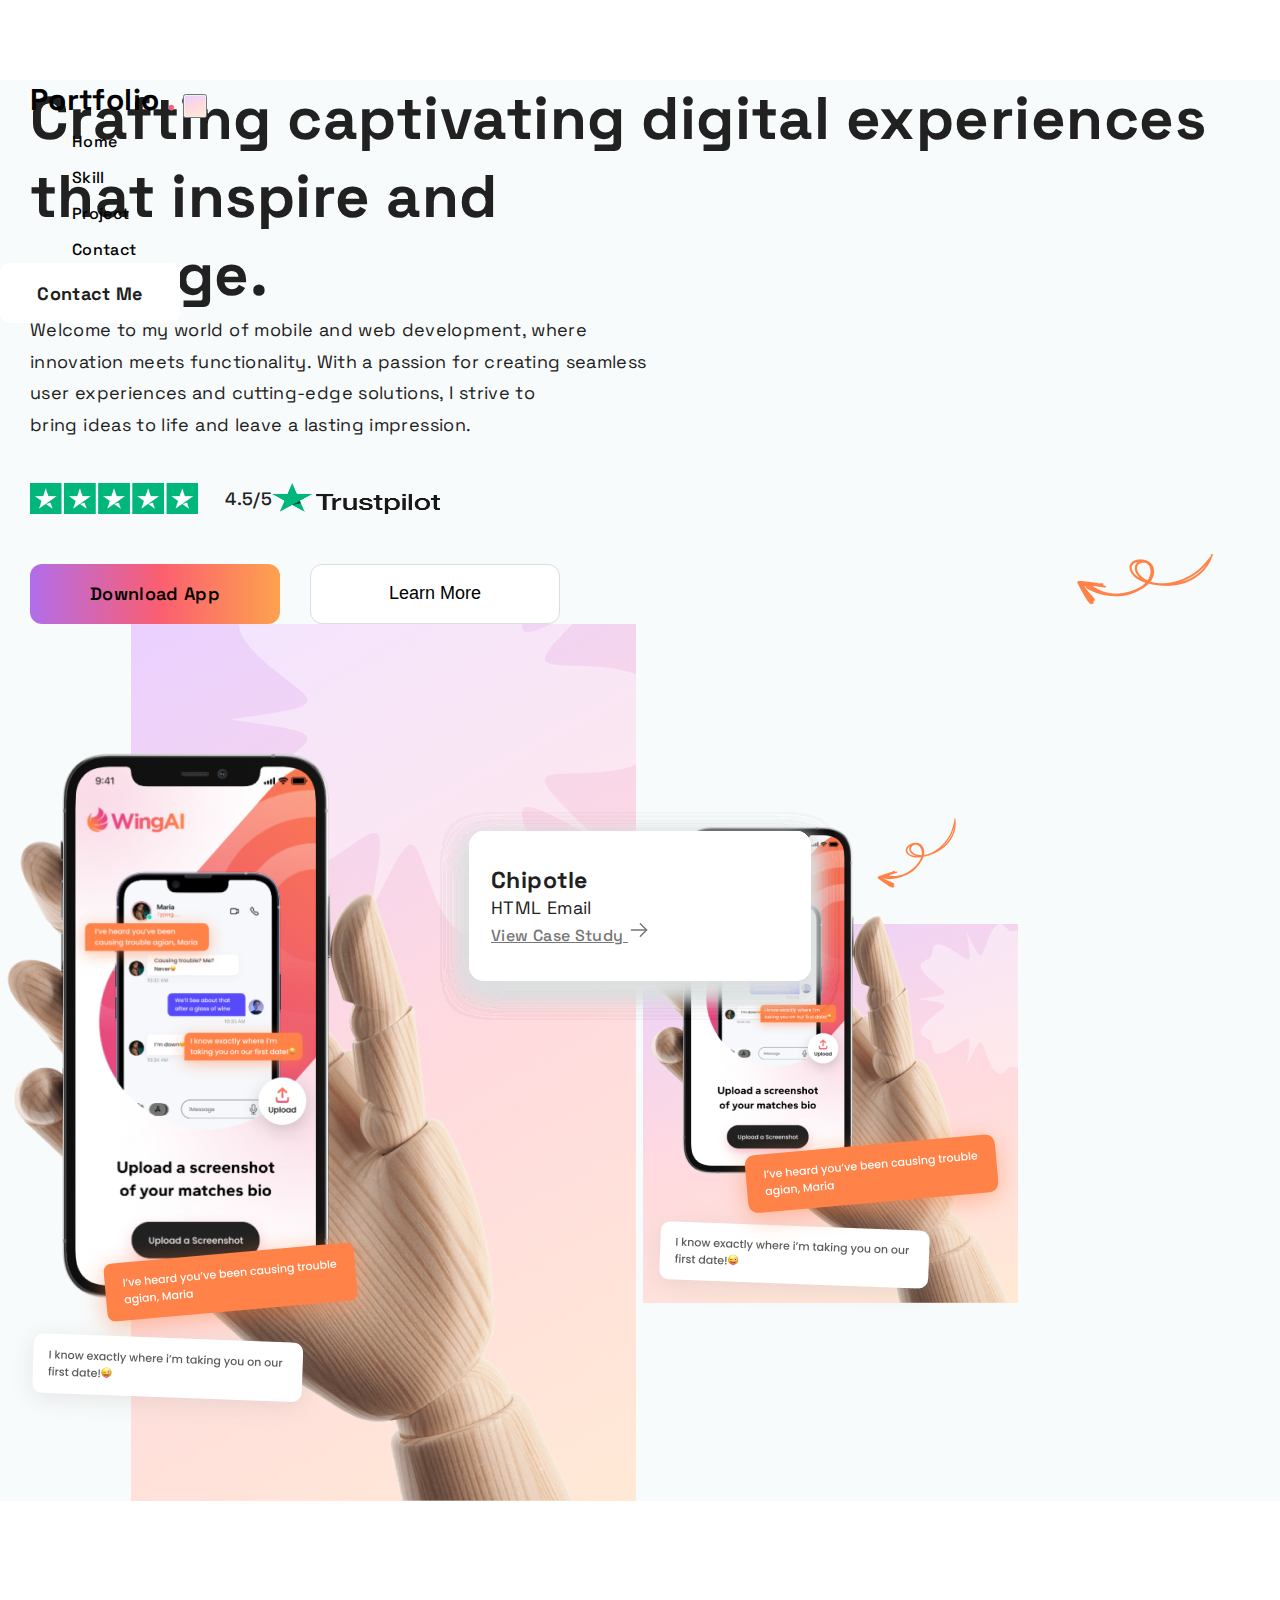
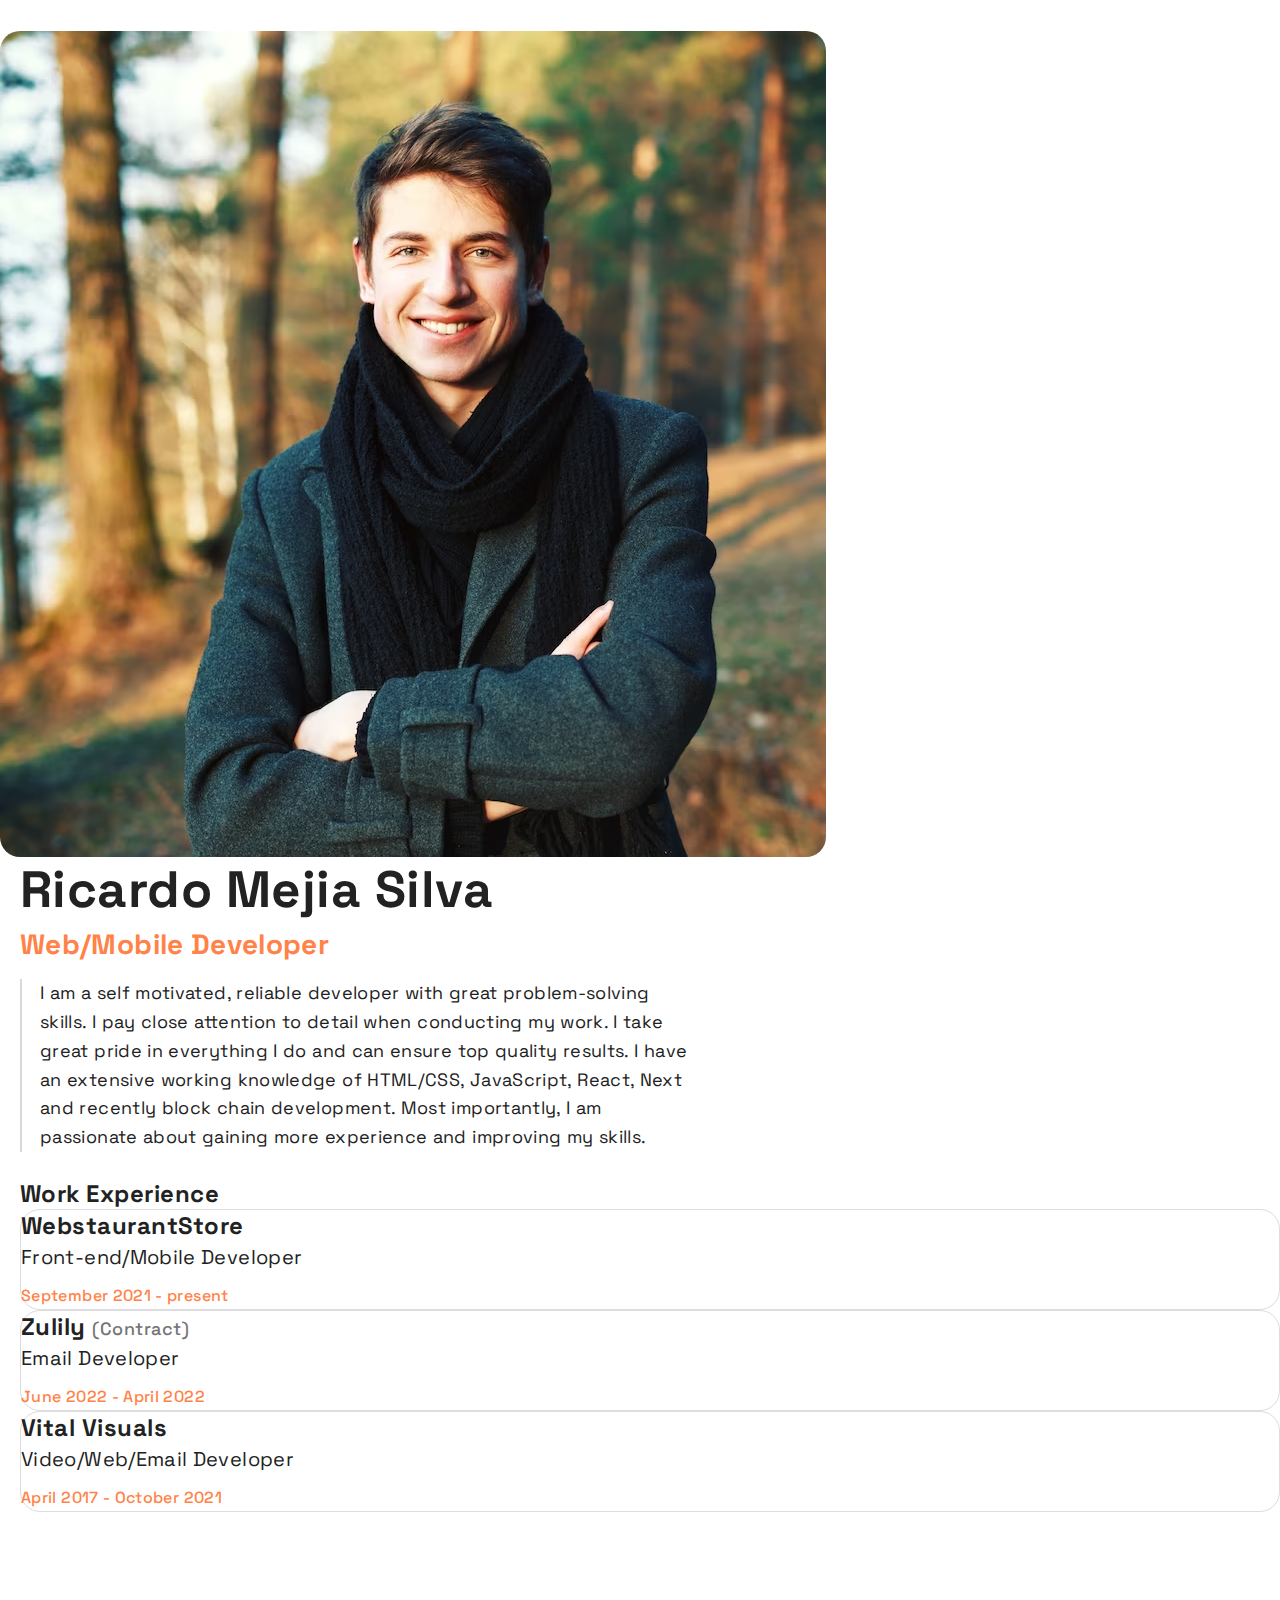
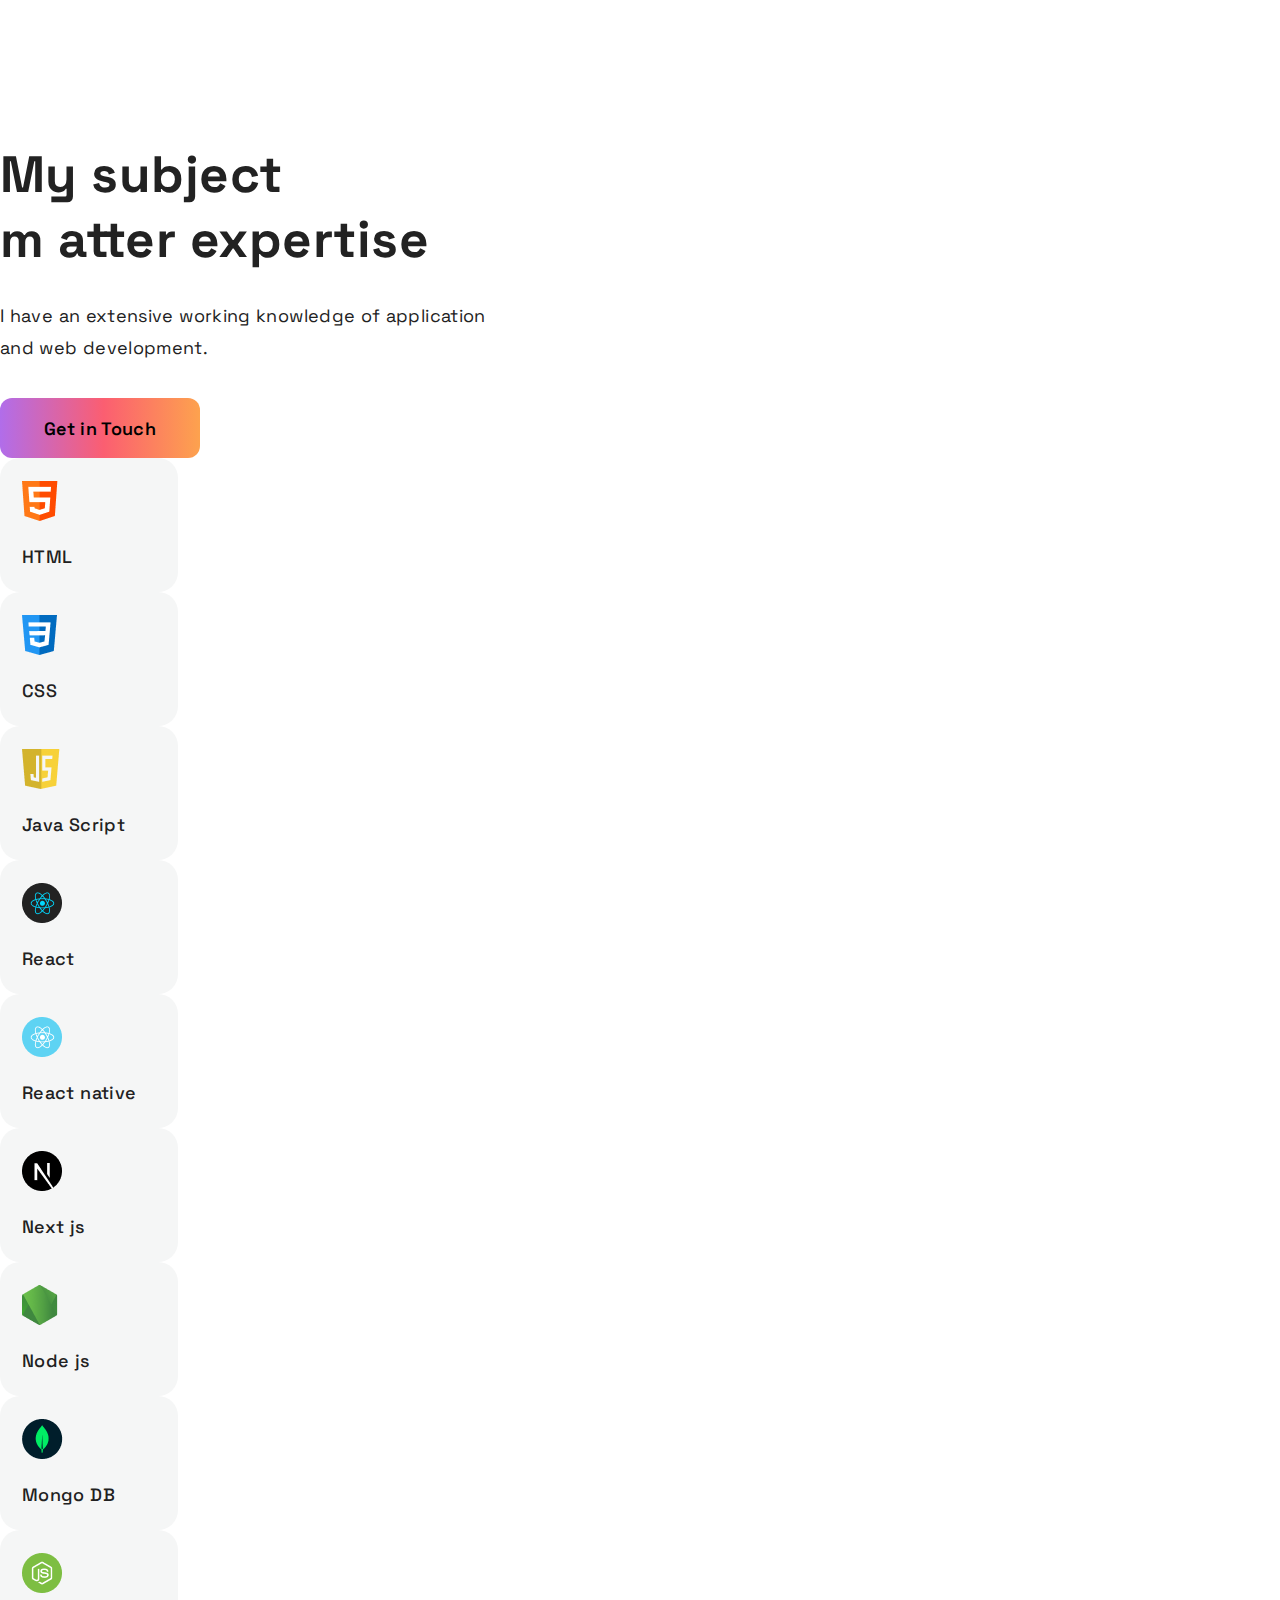
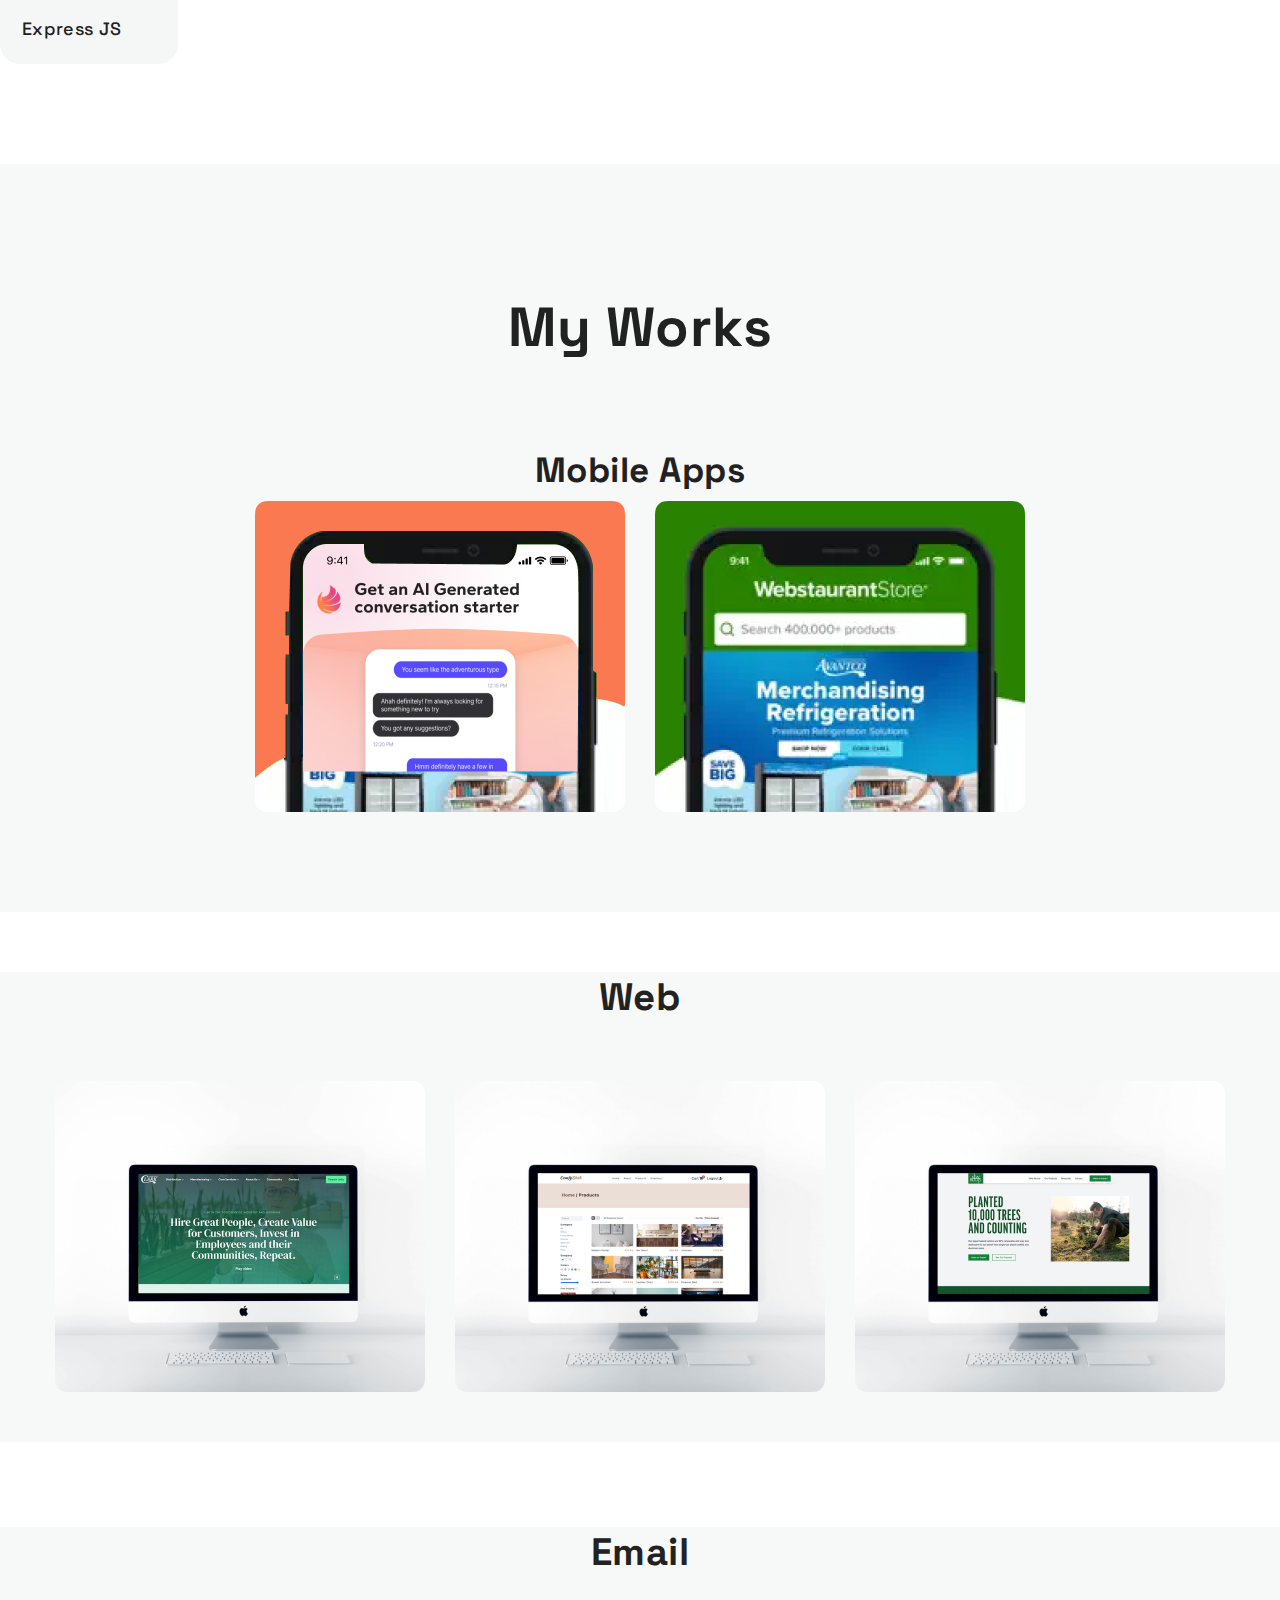
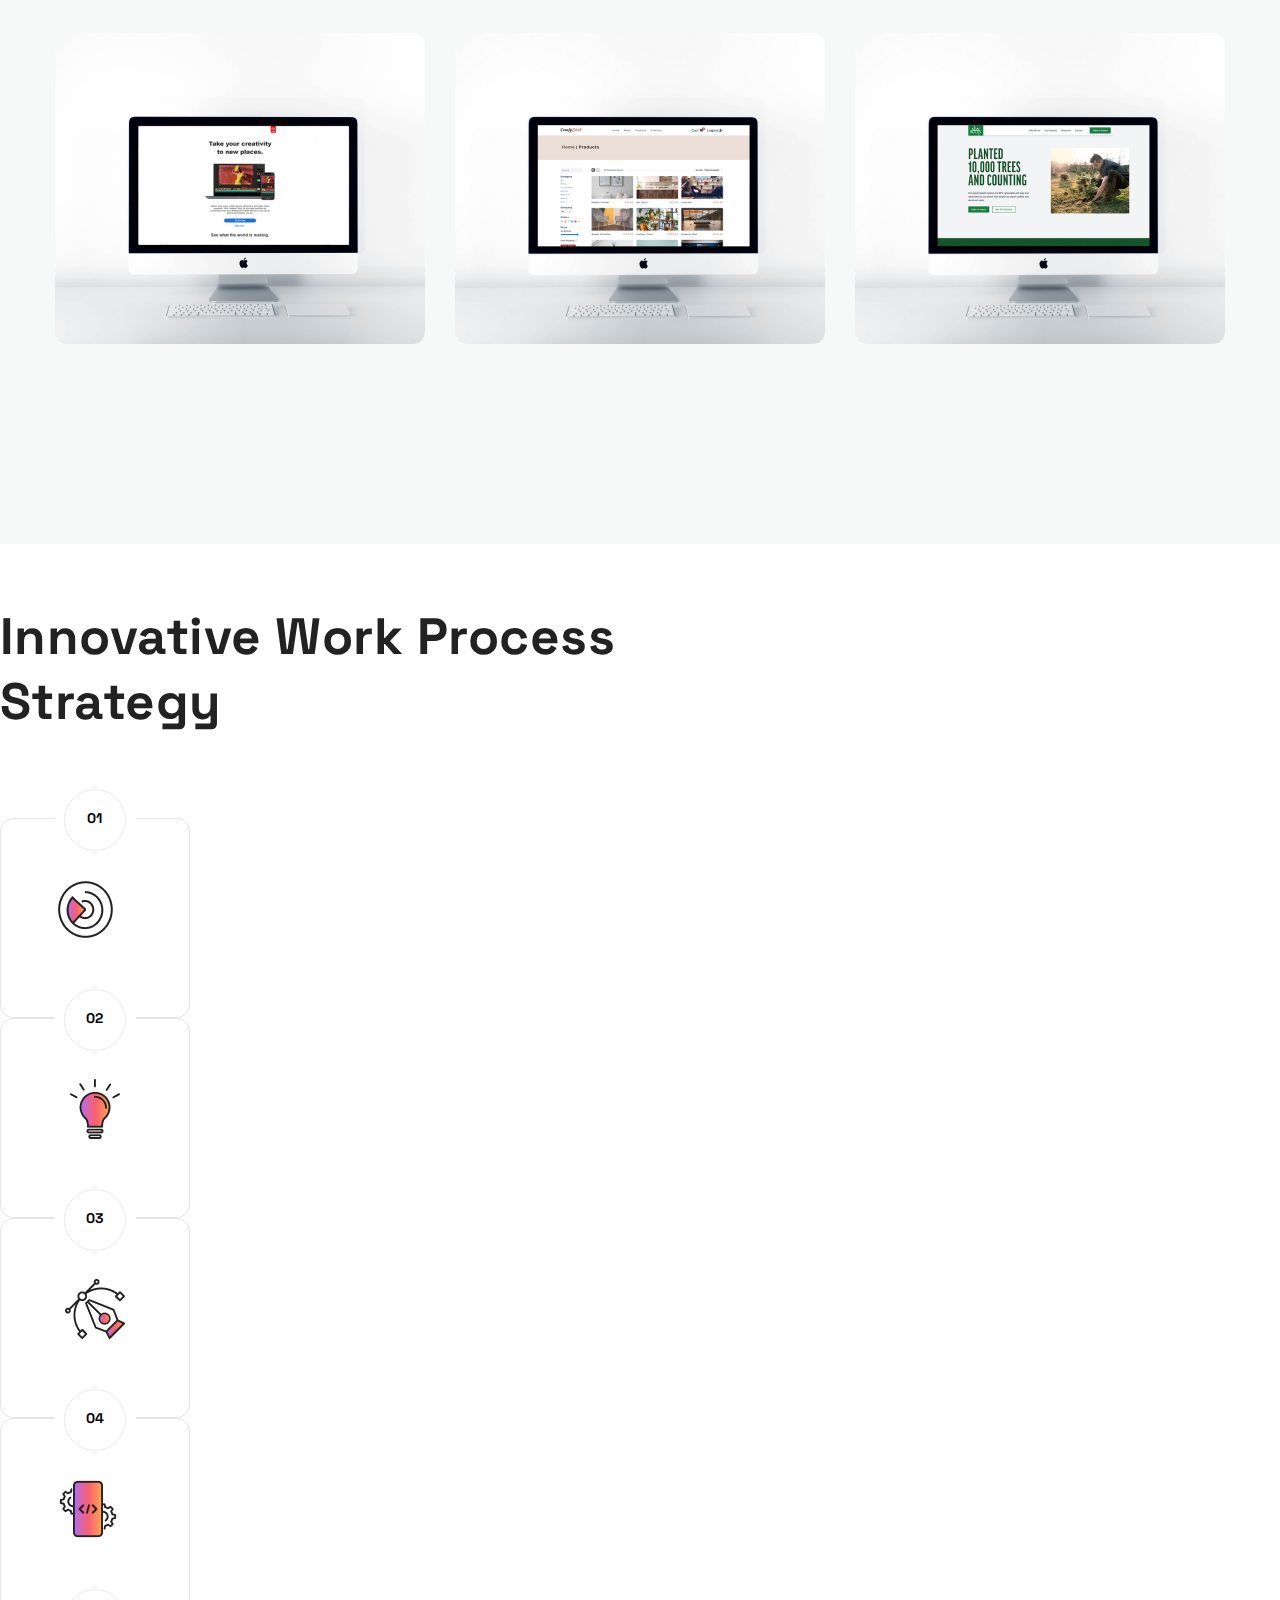
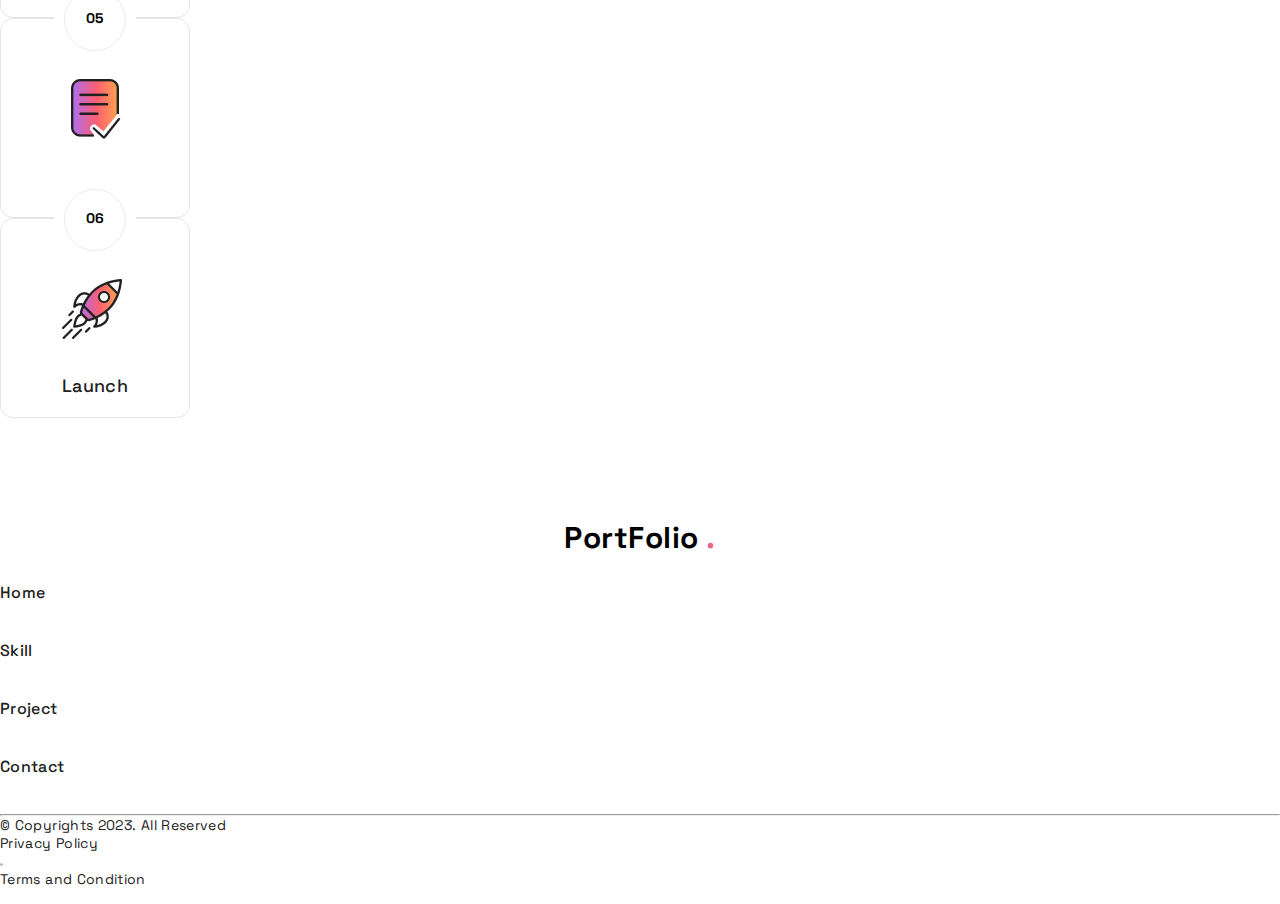
==== commit 0e1cccbb: "update css" ====
--- a/index.html
+++ b/index.html
@@ -38,13 +38,13 @@
           <div class="collapse navbar-collapse" id="navbarSupportedContent">
             <ul class="navbar-nav me-auto mb-2 mb-md-0">
               <li class="nav-item">
-                <a class="nav-link active" aria-current="page" href="#">Home</a>
+                <a class="nav-link active" aria-current="page" href="./index.html">Home</a>
               </li>
               <li class="nav-item">
                 <a class="nav-link" href="#">Skill</a>
               </li>
               <li class="nav-item">
-                <a class="nav-link" href="#">Project</a>
+                <a class="nav-link" href="poject_details_page1.html">Project</a>
               </li>
               <li class="nav-item">
                 <a class="nav-link" href="#">Contact</a>
@@ -388,12 +388,14 @@
                     <h3>Clark Associates</h3>
                     <p>Company page</p>
                     <span>View Case Study
+                    <a href="poject_details_page1.html">
                       <svg xmlns="http://www.w3.org/2000/svg" width="22" height="22" viewBox="0 0 22 22" fill="none">
                         <path d="M3.4375 11H18.5625" stroke="#757575" stroke-width="1.5" stroke-linecap="round"
                           stroke-linejoin="round" />
                         <path d="M12.375 4.8125L18.5625 11L12.375 17.1875" stroke="#757575" stroke-width="1.5"
                           stroke-linecap="round" stroke-linejoin="round" />
                       </svg>
+                    </a>
 
                     </span>
 
@@ -408,12 +410,14 @@
                     <h3>Comfy Store</h3>
                     <p>React App</p>
                     <span>View Case Study
-                      <svg xmlns="http://www.w3.org/2000/svg" width="22" height="22" viewBox="0 0 22 22" fill="none">
-                        <path d="M3.4375 11H18.5625" stroke="#757575" stroke-width="1.5" stroke-linecap="round"
-                          stroke-linejoin="round" />
-                        <path d="M12.375 4.8125L18.5625 11L12.375 17.1875" stroke="#757575" stroke-width="1.5"
-                          stroke-linecap="round" stroke-linejoin="round" />
-                      </svg>
+                   <a href="./poject_details_page1.html">
+                    <svg xmlns="http://www.w3.org/2000/svg" width="22" height="22" viewBox="0 0 22 22" fill="none">
+                      <path d="M3.4375 11H18.5625" stroke="#757575" stroke-width="1.5" stroke-linecap="round"
+                        stroke-linejoin="round" />
+                      <path d="M12.375 4.8125L18.5625 11L12.375 17.1875" stroke="#757575" stroke-width="1.5"
+                        stroke-linecap="round" stroke-linejoin="round" />
+                    </svg>
+                   </a>
 
                     </span>
 
@@ -698,6 +702,7 @@
 
     <section id="footer">
       <div class="container">
+       <a href="./index.html">
         <div class="footer_head">
           <h3>
             PortFolio
@@ -706,14 +711,15 @@
           </h3>
 
         </div>
+       </a>
 
 
         <div class="footer_list">
           <ul class="list_group d-flex justify-content-center align-items-center">
-            <li>Home</li>
-            <li>Skill</li>
-            <li>Project</li>
-            <li>Contact</li>
+         <a href="./index.html">   <li>Home</li></a>
+            <a href="#"><li>Skill</li></a>
+            <a href="./poject_details_page1.html"><li>Project</li></a>
+         <a href="#">   <li>Contact</li></a>
           </ul>
 
         </div>
--- a/assets/css/style.css
+++ b/assets/css/style.css
@@ -317,7 +317,7 @@
   width: 250px;
   height: 60px;
   flex-shrink: 0;
-  padding: 20px 10px;
+  padding: 16px 10px;
 }
 
 .btn_group button a {
@@ -348,13 +348,13 @@
 }
 
 .dev_left_img img {
-  height: 720px;
+  height: 100%;
   flex-shrink: 0;
   border-radius: 20px;
 }
 
 .dev_right_side {
-  padding-left: 31px;
+  padding-left: 20px;
 }
 
 .dev_right_side span {
@@ -845,6 +845,7 @@
 
 /* FOOTER SECTION START */
 
+
 .footer_head h3 {
   color: #000;
   font-family: Space Grotesk;
--- a/assets/css/responsive.css
+++ b/assets/css/responsive.css
@@ -363,7 +363,7 @@
 }
 
 .right_content_hero img {
-    width: 100%;
+    /* width: 100%; */
 }
 
 .btn_group button a {
@@ -403,9 +403,23 @@
     font-size: 14px;
 }
 .dev_right_side {
-     padding-left: 0; 
-}
-
-}
-
-
+     /* padding-left: 0;  */
+}
+
+}
+
+@media screen and (max-width: 376px) {
+    .btn_group button {
+        font-size: 13px;
+        width: 156px;
+        height: 59px;
+    }
+
+    .btn.btn-primary {
+       
+        font-size: 12px;
+       
+    
+}
+}
+
